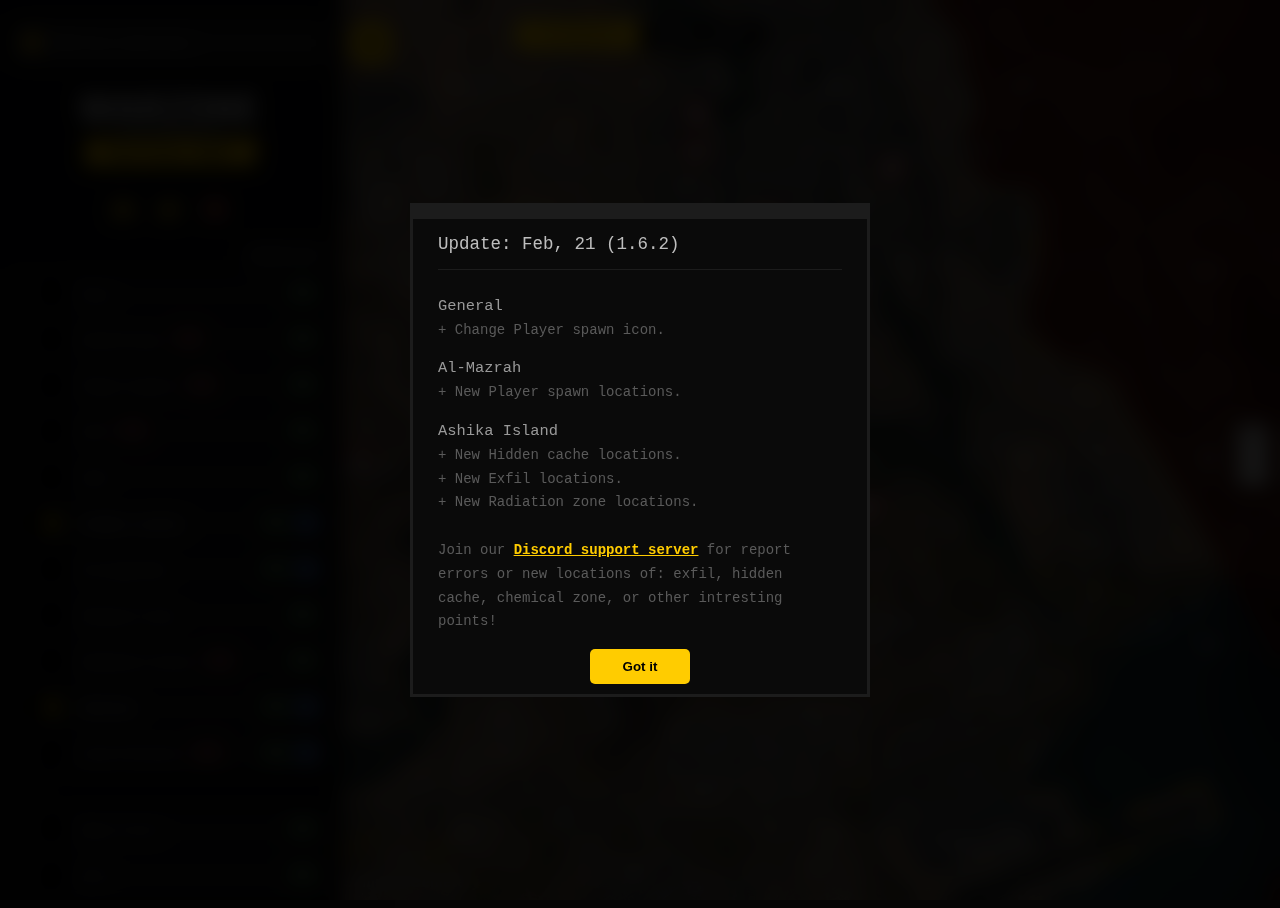
==== warzonetacmap/index.html @ 8f758ce4 "init" ====
<!DOCTYPE html>
<html lang="en">
<head>
    <!-- Google tag (gtag.js) -->
    <script async src="https://www.googletagmanager.com/gtag/js?id=G-JZ1QDYJP7L"></script>
    <script>
    window.dataLayer = window.dataLayer || [];
    function gtag(){dataLayer.push(arguments);}
    gtag('js', new Date());

    gtag('config', 'G-JZ1QDYJP7L');
    </script>
    <meta charset="UTF-8">
    <meta http-equiv="X-UA-Compatible" content="IE=edge">
    <meta name="viewport" content="width=device-width, initial-scale=1.0, maximum-scale=1.0, user-scalable=no">
    <title>Warzone 2.0 and DMZ Interactive Tactical Map</title>

    <meta name="title" content="Warzone 2.0 and DMZ Interactive Tactical Map">
    <meta name="description" content="The big interactive tactical map for Warzone 2.0 and DMZ, where you can find all possible locations for: dmz keys, dead drops, hidden cache, exfil, strongholds, safes, weapon case zones, etc.">
    <meta name="keywords" content="Warzone 2.0, Al Mazrah, DMZ, interactive map, dmz keys, tactical, strongholds, dead drops,hidden cache, exfil, player spawns, radiation zones">
    <meta name="robots" content="index, follow">
    <meta name="author" content="Andrei 'tuesandt' Zhuk" />
    <link rel="canonical" href="https://warzonetacmap.online/">
    <!-- Facebook Meta Tags -->
    <meta property="og:url" content="https://warzonetacmap.online/">
    <meta property="og:title" content="Warzone 2.0 Interactive Map - Warzone and DMZ Tactical map">
    <meta property="og:description" content="The big interactive tactical map for Warzone 2.0 and DMZ, where you can find all possible locations for: dmz keys, dead drops, hidden cache, exfil, strongholds, safes, weapon case zones, etc.">
    <meta property="og:image" content="https://warzonetacmap.online/images/preview.jpg">
    <meta property="og:image:url" content="https://warzonetacmap.online/images/preview.jpg">
    <meta property="og:image:secure_url" content="https://warzonetacmap.online/images/preview.jpg">
    <!-- Twitter Meta Tags -->
    <meta name="twitter:card" content="summary_large_image">
    <meta property="twitter:domain" content="warzonetacmap.online">
    <meta property="twitter:url" content="https://warzonetacmap.online/">
    <meta name="twitter:title" content="Warzone 2.0 and DMZ Interactive Tactical Map">
    <meta name="twitter:description" content="The big interactive tactical map for Warzone 2.0 and DMZ, where you can find all possible locations for: dmz keys, dead drops, hidden cache, exfil, strongholds, safes, weapon case zones, etc.">
    <meta name="twitter:image" content="https://warzonetacmap.online/images/preview.jpg?v=1">

    <!-- Fav icon -->
    <link rel="apple-touch-icon" sizes="180x180" href="images/icon/apple-touch-icon.png">
    <link rel="icon" type="image/png" sizes="32x32" href="images/icon/favicon-32x32.png">
    <link rel="icon" type="image/png" sizes="16x16" href="images/icon/favicon-16x16.png">
    <link rel="manifest" href="images/icon/site.webmanifest">
    <link rel="mask-icon" href="images/icon/safari-pinned-tab.svg" color="#5bbad5">
    <meta name="msapplication-TileColor" content="#da532c">
    <meta name="theme-color" content="#ffcc00">
    <!--
    <link rel="preconnect" href="https://fonts.googleapis.com">
    <link rel="preconnect" href="https://fonts.gstatic.com" crossorigin>
    -->
    <link href="css/css2.css?family=Open+Sans:wght@400;500;600;700;800&display=swap" rel="stylesheet">

    <link rel="stylesheet" href="css/leaflet.min.css">
    <link rel="stylesheet" href="css/autocomplete.min.css"/>
    <link rel="stylesheet" href="css/style.css">

    <script src="js/current-device.min.js"></script>
    <script src="js/leaflet.min.js"></script>
</head>
<body>
    <div class="header">
        <div id="auto-search-wrapper" class="auto-search-wrapper">
            <img loading="lazy" src="images/icons/icon-mark.svg" width="20px" alt="search icon" class="icon-mark">
            <input type="text" id="multi-layer-serch" autocomplete="off" placeholder="DMZ key, dead drop" />
        </div>
        <div class="sidebar-toggle-btn">
            <button id="sidebar-btn"><img loading="lazy" src="images/icons/icon-menu.svg" width="34" height="34" alt="Open and close sidebar"></button>
        </div>
    </div>
    <div id="sidebar" class="sidebar">
        <div class="content">
            <header>
                <h1 class="logo">
                    <a href="index.html" title="Interactive Tactical Map for Warzone 2.0 and DMZ">
                        <img loading="lazy" src="images/warzonetacticalmap-logo-new.png" width="180" height="74" alt="Interactive Tactical Map for Warzone 2.0 and DMZ">
                        <span>Interactive Tactical Map for Warzone 2.0 and DMZ</span>
                    </a>
                </h1>
            </header>
            <div class="sidebar-socials">
                <a target="_blank" href="https://discord.gg/5v8Z4QzCpm" title="Discord">
                    <img loading="lazy" width="20" height="20" src="images/icons/icon-discord.svg" alt="Discord server of Warzone Tactical Map">
                </a>
                <a target="_blank" href="https://twitter.com/warzonetacmap" title="Twitter">
                    <img loading="lazy" width="20" height="20"  src="images/icons/icon-twitter.svg" alt="Twitter of Warzone Tactical Map">
                </a>
                <a class="paypal" target="_blank" href="https://www.paypal.com/donate/?hosted_button_id=9MEW6DPT4DD8U" title="PayPal Donate">
                    <img loading="lazy" width="20" height="20"  src="images/icons/icon-heart.svg" alt="Support Developer">
                </a>
                
            </div>
            <div class="header-section-nav">
                <button id="remove-all-markers" class="">Remove all</button>
                <div id="header-control"></div>
            </div>
            <div class="header-section-nav">
                <div class="title">Items</div>
                <div id="header-control-items"></div>
            </div>
            <div class="header-section-nav">
                <div class="title">Map view config</div>
                <div id="header-control-map"></div>
            </div>
            <div class="map-settings-block">
                <div class="header-section-nav">
                    <div class="title">Opacity of map icons</div>
                    <div class="change-icons-opacity-box change-icons-size-box">
                        <label for="markers-opacity-1">
                            <input id="markers-opacity-1" type="radio" name="markers-opacity[]" value="0.25">
                            <span>25%</span>
                        </label>
                        <label for="markers-opacity-2">
                            <input id="markers-opacity-2" type="radio" name="markers-opacity[]" value="0.50">
                            <span>50%</span>
                        </label>
                        <label for="markers-opacity-3">
                            <input id="markers-opacity-3" type="radio" name="markers-opacity[]" value="0.75">
                            <span>75%</span>
                        </label>
                        <label for="markers-opacity-4">
                            <input id="markers-opacity-4" type="radio" name="markers-opacity[]" value="1">
                            <span>Default</span>
                        </label>
                    </div>
                </div>
                <div class="header-section-nav">
                    <div class="title">Color of map</div>
                    <div class="change-icons-color-box">
                        <label for="markers-color-1">
                            <input id="markers-color-1" type="radio" name="markers-color[]" value="mono">
                            <span>Mono</span>
                        </label>
                        <label for="markers-color-2">
                            <input id="markers-color-2" type="radio" name="markers-color[]" value="color">
                            <span>Color</span>
                        </label>
                    </div>
                </div>
            </div>

            <div class="help-message-box">
                <div class="title">share point</div>
                <div class="content"><div>Hold <code>alt</code> and press <code>left button</code> of mouse at any place to create link for share it with teammates.</div></div>
            </div>
        </div>
    </div>
    <main>
        <div id="map"></div>
    </main>
    <div class="map-switcher">
        <span class="active">Al-Mazrah</span>
        <a href="ashika-island/">Ashika Island</a>
    </div>

    <div data-update-id="1.6.2" class="update-notification">
        <div class="box">
            <div class="title">Update: Feb, 21 (1.6.2)</div>
            <div class="content">
                <!-- <div class="warn-box">
                    Please, do <strong>hard clear cache</strong> in your browser to get pretty view of interface!
                </div> -->

                <div class="block-title">General</div>
                <p> + Change Player spawn icon.</p>

                <div class="block-title">Al-Mazrah</div>
                <p> + New Player spawn locations.</p>

                <div class="block-title">Ashika Island</div>
                <p> + New Hidden cache locations.</p>
                <p> + New Exfil locations.</p>
                <p> + New Radiation zone locations.</p>
                <br>
                <p>Join our <a target="_blank" href="https://discord.gg/5v8Z4QzCpm">Discord support server</a> for report errors or new locations of: exfil, hidden cache, chemical zone, or other intresting points!</p>

            </div>
            <button class="got-it" data-update-id="1.6.2">Got it</button>
        </div>
    </div>
    <div id="notification-message-box"></div>
</body>
    <script src="js/clipboard.min.js"></script>
    <script src="js/autocomplete.min.js"></script>
    <script src="js/prettyControl.js"></script>
    <script src="js/general.js"></script>
    <script src="js/sidebar.js"></script>
    <script>
        function showUpdateMessage(){
            if(document.querySelector('.update-notification') == null) return;
            let currentUpdateVersion = document.querySelector('.update-notification').dataset.updateId;
            let lastStorageUpdateVersion = localStorage.getItem('message-update-version') != null ? localStorage.getItem('message-update-version') : '0';
            if(currentUpdateVersion !== lastStorageUpdateVersion) {
                document.querySelector('.update-notification').classList.add('open');
            }
            document.querySelector('.update-notification .got-it').addEventListener('click', (e) => {
                e.preventDefault();
                let updateId = e.target.dataset.updateId;
                localStorage.setItem('message-update-version', updateId);
                document.querySelector('.update-notification').classList.remove('open');
            })
        }
        showUpdateMessage();
    </script>
    <script>
        // Size of icons
        document.getElementsByClassName('change-icons-size-box')[0].addEventListener('click', (e) => {
            if(event.target.classList.contains('change-size-btn')){
                changeMarkerSize(event.target.dataset.size);
            }
        })

        // Opacity of markers
        document.getElementsByClassName('change-icons-opacity-box')[0].addEventListener('change', (e) => {
            if(event.target.matches("input")){
                changeMarkerOpacity(event.target.value);
            }
        })

        // Color of map
        document.getElementsByClassName('change-icons-color-box')[0].addEventListener('change', (e) => {
            if(event.target.matches("input")){
                // changeMapColor(event.target.dataset.color);
                if(event.target.value == 'mono') {
                    document.getElementById('map').classList.add('map-color-mono');
                } else {
                    document.getElementById('map').classList.remove('map-color-mono');
                }
            }
        })
    </script>
</html>
---- warzonetacmap/css/css2.css ----
/* cyrillic-ext */
@font-face {
  font-family: 'Open Sans';
  font-style: normal;
  font-weight: 400;
  font-stretch: 100%;
  font-display: swap;
  src: url(../fonts/opensans/memvYaGs126MiZpBA-UvWbX2vVnXBbObj2OVTSKmu0SC55K5gw.woff2) format('woff2');
  unicode-range: U+0460-052F, U+1C80-1C88, U+20B4, U+2DE0-2DFF, U+A640-A69F, U+FE2E-FE2F;
}
/* cyrillic */
@font-face {
  font-family: 'Open Sans';
  font-style: normal;
  font-weight: 400;
  font-stretch: 100%;
  font-display: swap;
  src: url(../fonts/opensans/memvYaGs126MiZpBA-UvWbX2vVnXBbObj2OVTSumu0SC55K5gw.woff2) format('woff2');
  unicode-range: U+0301, U+0400-045F, U+0490-0491, U+04B0-04B1, U+2116;
}
/* greek-ext */
@font-face {
  font-family: 'Open Sans';
  font-style: normal;
  font-weight: 400;
  font-stretch: 100%;
  font-display: swap;
  src: url(../fonts/opensans/memvYaGs126MiZpBA-UvWbX2vVnXBbObj2OVTSOmu0SC55K5gw.woff2) format('woff2');
  unicode-range: U+1F00-1FFF;
}
/* greek */
@font-face {
  font-family: 'Open Sans';
  font-style: normal;
  font-weight: 400;
  font-stretch: 100%;
  font-display: swap;
  src: url(../fonts/opensans/memvYaGs126MiZpBA-UvWbX2vVnXBbObj2OVTSymu0SC55K5gw.woff2) format('woff2');
  unicode-range: U+0370-03FF;
}
/* hebrew */
@font-face {
  font-family: 'Open Sans';
  font-style: normal;
  font-weight: 400;
  font-stretch: 100%;
  font-display: swap;
  src: url(../fonts/opensans/memvYaGs126MiZpBA-UvWbX2vVnXBbObj2OVTS2mu0SC55K5gw.woff2) format('woff2');
  unicode-range: U+0590-05FF, U+200C-2010, U+20AA, U+25CC, U+FB1D-FB4F;
}
/* vietnamese */
@font-face {
  font-family: 'Open Sans';
  font-style: normal;
  font-weight: 400;
  font-stretch: 100%;
  font-display: swap;
  src: url(../fonts/opensans/memvYaGs126MiZpBA-UvWbX2vVnXBbObj2OVTSCmu0SC55K5gw.woff2) format('woff2');
  unicode-range: U+0102-0103, U+0110-0111, U+0128-0129, U+0168-0169, U+01A0-01A1, U+01AF-01B0, U+1EA0-1EF9, U+20AB;
}
/* latin-ext */
@font-face {
  font-family: 'Open Sans';
  font-style: normal;
  font-weight: 400;
  font-stretch: 100%;
  font-display: swap;
  src: url(../fonts/opensans/memvYaGs126MiZpBA-UvWbX2vVnXBbObj2OVTSGmu0SC55K5gw.woff2) format('woff2');
  unicode-range: U+0100-024F, U+0259, U+1E00-1EFF, U+2020, U+20A0-20AB, U+20AD-20CF, U+2113, U+2C60-2C7F, U+A720-A7FF;
}
/* latin */
@font-face {
  font-family: 'Open Sans';
  font-style: normal;
  font-weight: 400;
  font-stretch: 100%;
  font-display: swap;
  src: url(../fonts/opensans/memvYaGs126MiZpBA-UvWbX2vVnXBbObj2OVTS-mu0SC55I.woff2) format('woff2');
  unicode-range: U+0000-00FF, U+0131, U+0152-0153, U+02BB-02BC, U+02C6, U+02DA, U+02DC, U+2000-206F, U+2074, U+20AC, U+2122, U+2191, U+2193, U+2212, U+2215, U+FEFF, U+FFFD;
}
/* cyrillic-ext */
@font-face {
  font-family: 'Open Sans';
  font-style: normal;
  font-weight: 500;
  font-stretch: 100%;
  font-display: swap;
  src: url(../fonts/opensans/memvYaGs126MiZpBA-UvWbX2vVnXBbObj2OVTSKmu0SC55K5gw.woff2) format('woff2');
  unicode-range: U+0460-052F, U+1C80-1C88, U+20B4, U+2DE0-2DFF, U+A640-A69F, U+FE2E-FE2F;
}
/* cyrillic */
@font-face {
  font-family: 'Open Sans';
  font-style: normal;
  font-weight: 500;
  font-stretch: 100%;
  font-display: swap;
  src: url(../fonts/opensans/memvYaGs126MiZpBA-UvWbX2vVnXBbObj2OVTSumu0SC55K5gw.woff2) format('woff2');
  unicode-range: U+0301, U+0400-045F, U+0490-0491, U+04B0-04B1, U+2116;
}
/* greek-ext */
@font-face {
  font-family: 'Open Sans';
  font-style: normal;
  font-weight: 500;
  font-stretch: 100%;
  font-display: swap;
  src: url(../fonts/opensans/memvYaGs126MiZpBA-UvWbX2vVnXBbObj2OVTSOmu0SC55K5gw.woff2) format('woff2');
  unicode-range: U+1F00-1FFF;
}
/* greek */
@font-face {
  font-family: 'Open Sans';
  font-style: normal;
  font-weight: 500;
  font-stretch: 100%;
  font-display: swap;
  src: url(../fonts/opensans/memvYaGs126MiZpBA-UvWbX2vVnXBbObj2OVTSymu0SC55K5gw.woff2) format('woff2');
  unicode-range: U+0370-03FF;
}
/* hebrew */
@font-face {
  font-family: 'Open Sans';
  font-style: normal;
  font-weight: 500;
  font-stretch: 100%;
  font-display: swap;
  src: url(../fonts/opensans/memvYaGs126MiZpBA-UvWbX2vVnXBbObj2OVTS2mu0SC55K5gw.woff2) format('woff2');
  unicode-range: U+0590-05FF, U+200C-2010, U+20AA, U+25CC, U+FB1D-FB4F;
}
/* vietnamese */
@font-face {
  font-family: 'Open Sans';
  font-style: normal;
  font-weight: 500;
  font-stretch: 100%;
  font-display: swap;
  src: url(../fonts/opensans/memvYaGs126MiZpBA-UvWbX2vVnXBbObj2OVTSCmu0SC55K5gw.woff2) format('woff2');
  unicode-range: U+0102-0103, U+0110-0111, U+0128-0129, U+0168-0169, U+01A0-01A1, U+01AF-01B0, U+1EA0-1EF9, U+20AB;
}
/* latin-ext */
@font-face {
  font-family: 'Open Sans';
  font-style: normal;
  font-weight: 500;
  font-stretch: 100%;
  font-display: swap;
  src: url(../fonts/opensans/memvYaGs126MiZpBA-UvWbX2vVnXBbObj2OVTSGmu0SC55K5gw.woff2) format('woff2');
  unicode-range: U+0100-024F, U+0259, U+1E00-1EFF, U+2020, U+20A0-20AB, U+20AD-20CF, U+2113, U+2C60-2C7F, U+A720-A7FF;
}
/* latin */
@font-face {
  font-family: 'Open Sans';
  font-style: normal;
  font-weight: 500;
  font-stretch: 100%;
  font-display: swap;
  src: url(../fonts/opensans/memvYaGs126MiZpBA-UvWbX2vVnXBbObj2OVTS-mu0SC55I.woff2) format('woff2');
  unicode-range: U+0000-00FF, U+0131, U+0152-0153, U+02BB-02BC, U+02C6, U+02DA, U+02DC, U+2000-206F, U+2074, U+20AC, U+2122, U+2191, U+2193, U+2212, U+2215, U+FEFF, U+FFFD;
}
/* cyrillic-ext */
@font-face {
  font-family: 'Open Sans';
  font-style: normal;
  font-weight: 600;
  font-stretch: 100%;
  font-display: swap;
  src: url(../fonts/opensans/memvYaGs126MiZpBA-UvWbX2vVnXBbObj2OVTSKmu0SC55K5gw.woff2) format('woff2');
  unicode-range: U+0460-052F, U+1C80-1C88, U+20B4, U+2DE0-2DFF, U+A640-A69F, U+FE2E-FE2F;
}
/* cyrillic */
@font-face {
  font-family: 'Open Sans';
  font-style: normal;
  font-weight: 600;
  font-stretch: 100%;
  font-display: swap;
  src: url(../fonts/opensans/memvYaGs126MiZpBA-UvWbX2vVnXBbObj2OVTSumu0SC55K5gw.woff2) format('woff2');
  unicode-range: U+0301, U+0400-045F, U+0490-0491, U+04B0-04B1, U+2116;
}
/* greek-ext */
@font-face {
  font-family: 'Open Sans';
  font-style: normal;
  font-weight: 600;
  font-stretch: 100%;
  font-display: swap;
  src: url(../fonts/opensans/memvYaGs126MiZpBA-UvWbX2vVnXBbObj2OVTSOmu0SC55K5gw.woff2) format('woff2');
  unicode-range: U+1F00-1FFF;
}
/* greek */
@font-face {
  font-family: 'Open Sans';
  font-style: normal;
  font-weight: 600;
  font-stretch: 100%;
  font-display: swap;
  src: url(../fonts/opensans/memvYaGs126MiZpBA-UvWbX2vVnXBbObj2OVTSymu0SC55K5gw.woff2) format('woff2');
  unicode-range: U+0370-03FF;
}
/* hebrew */
@font-face {
  font-family: 'Open Sans';
  font-style: normal;
  font-weight: 600;
  font-stretch: 100%;
  font-display: swap;
  src: url(../fonts/opensans/memvYaGs126MiZpBA-UvWbX2vVnXBbObj2OVTS2mu0SC55K5gw.woff2) format('woff2');
  unicode-range: U+0590-05FF, U+200C-2010, U+20AA, U+25CC, U+FB1D-FB4F;
}
/* vietnamese */
@font-face {
  font-family: 'Open Sans';
  font-style: normal;
  font-weight: 600;
  font-stretch: 100%;
  font-display: swap;
  src: url(../fonts/opensans/memvYaGs126MiZpBA-UvWbX2vVnXBbObj2OVTSCmu0SC55K5gw.woff2) format('woff2');
  unicode-range: U+0102-0103, U+0110-0111, U+0128-0129, U+0168-0169, U+01A0-01A1, U+01AF-01B0, U+1EA0-1EF9, U+20AB;
}
/* latin-ext */
@font-face {
  font-family: 'Open Sans';
  font-style: normal;
  font-weight: 600;
  font-stretch: 100%;
  font-display: swap;
  src: url(../fonts/opensans/memvYaGs126MiZpBA-UvWbX2vVnXBbObj2OVTSGmu0SC55K5gw.woff2) format('woff2');
  unicode-range: U+0100-024F, U+0259, U+1E00-1EFF, U+2020, U+20A0-20AB, U+20AD-20CF, U+2113, U+2C60-2C7F, U+A720-A7FF;
}
/* latin */
@font-face {
  font-family: 'Open Sans';
  font-style: normal;
  font-weight: 600;
  font-stretch: 100%;
  font-display: swap;
  src: url(../fonts/opensans/memvYaGs126MiZpBA-UvWbX2vVnXBbObj2OVTS-mu0SC55I.woff2) format('woff2');
  unicode-range: U+0000-00FF, U+0131, U+0152-0153, U+02BB-02BC, U+02C6, U+02DA, U+02DC, U+2000-206F, U+2074, U+20AC, U+2122, U+2191, U+2193, U+2212, U+2215, U+FEFF, U+FFFD;
}
/* cyrillic-ext */
@font-face {
  font-family: 'Open Sans';
  font-style: normal;
  font-weight: 700;
  font-stretch: 100%;
  font-display: swap;
  src: url(../fonts/opensans/memvYaGs126MiZpBA-UvWbX2vVnXBbObj2OVTSKmu0SC55K5gw.woff2) format('woff2');
  unicode-range: U+0460-052F, U+1C80-1C88, U+20B4, U+2DE0-2DFF, U+A640-A69F, U+FE2E-FE2F;
}
/* cyrillic */
@font-face {
  font-family: 'Open Sans';
  font-style: normal;
  font-weight: 700;
  font-stretch: 100%;
  font-display: swap;
  src: url(../fonts/opensans/memvYaGs126MiZpBA-UvWbX2vVnXBbObj2OVTSumu0SC55K5gw.woff2) format('woff2');
  unicode-range: U+0301, U+0400-045F, U+0490-0491, U+04B0-04B1, U+2116;
}
/* greek-ext */
@font-face {
  font-family: 'Open Sans';
  font-style: normal;
  font-weight: 700;
  font-stretch: 100%;
  font-display: swap;
  src: url(../fonts/opensans/memvYaGs126MiZpBA-UvWbX2vVnXBbObj2OVTSOmu0SC55K5gw.woff2) format('woff2');
  unicode-range: U+1F00-1FFF;
}
/* greek */
@font-face {
  font-family: 'Open Sans';
  font-style: normal;
  font-weight: 700;
  font-stretch: 100%;
  font-display: swap;
  src: url(../fonts/opensans/memvYaGs126MiZpBA-UvWbX2vVnXBbObj2OVTSymu0SC55K5gw.woff2) format('woff2');
  unicode-range: U+0370-03FF;
}
/* hebrew */
@font-face {
  font-family: 'Open Sans';
  font-style: normal;
  font-weight: 700;
  font-stretch: 100%;
  font-display: swap;
  src: url(../fonts/opensans/memvYaGs126MiZpBA-UvWbX2vVnXBbObj2OVTS2mu0SC55K5gw.woff2) format('woff2');
  unicode-range: U+0590-05FF, U+200C-2010, U+20AA, U+25CC, U+FB1D-FB4F;
}
/* vietnamese */
@font-face {
  font-family: 'Open Sans';
  font-style: normal;
  font-weight: 700;
  font-stretch: 100%;
  font-display: swap;
  src: url(../fonts/opensans/memvYaGs126MiZpBA-UvWbX2vVnXBbObj2OVTSCmu0SC55K5gw.woff2) format('woff2');
  unicode-range: U+0102-0103, U+0110-0111, U+0128-0129, U+0168-0169, U+01A0-01A1, U+01AF-01B0, U+1EA0-1EF9, U+20AB;
}
/* latin-ext */
@font-face {
  font-family: 'Open Sans';
  font-style: normal;
  font-weight: 700;
  font-stretch: 100%;
  font-display: swap;
  src: url(../fonts/opensans/memvYaGs126MiZpBA-UvWbX2vVnXBbObj2OVTSGmu0SC55K5gw.woff2) format('woff2');
  unicode-range: U+0100-024F, U+0259, U+1E00-1EFF, U+2020, U+20A0-20AB, U+20AD-20CF, U+2113, U+2C60-2C7F, U+A720-A7FF;
}
/* latin */
@font-face {
  font-family: 'Open Sans';
  font-style: normal;
  font-weight: 700;
  font-stretch: 100%;
  font-display: swap;
  src: url(../fonts/opensans/memvYaGs126MiZpBA-UvWbX2vVnXBbObj2OVTS-mu0SC55I.woff2) format('woff2');
  unicode-range: U+0000-00FF, U+0131, U+0152-0153, U+02BB-02BC, U+02C6, U+02DA, U+02DC, U+2000-206F, U+2074, U+20AC, U+2122, U+2191, U+2193, U+2212, U+2215, U+FEFF, U+FFFD;
}
/* cyrillic-ext */
@font-face {
  font-family: 'Open Sans';
  font-style: normal;
  font-weight: 800;
  font-stretch: 100%;
  font-display: swap;
  src: url(../fonts/opensans/memvYaGs126MiZpBA-UvWbX2vVnXBbObj2OVTSKmu0SC55K5gw.woff2) format('woff2');
  unicode-range: U+0460-052F, U+1C80-1C88, U+20B4, U+2DE0-2DFF, U+A640-A69F, U+FE2E-FE2F;
}
/* cyrillic */
@font-face {
  font-family: 'Open Sans';
  font-style: normal;
  font-weight: 800;
  font-stretch: 100%;
  font-display: swap;
  src: url(../fonts/opensans/memvYaGs126MiZpBA-UvWbX2vVnXBbObj2OVTSumu0SC55K5gw.woff2) format('woff2');
  unicode-range: U+0301, U+0400-045F, U+0490-0491, U+04B0-04B1, U+2116;
}
/* greek-ext */
@font-face {
  font-family: 'Open Sans';
  font-style: normal;
  font-weight: 800;
  font-stretch: 100%;
  font-display: swap;
  src: url(../fonts/opensans/memvYaGs126MiZpBA-UvWbX2vVnXBbObj2OVTSOmu0SC55K5gw.woff2) format('woff2');
  unicode-range: U+1F00-1FFF;
}
/* greek */
@font-face {
  font-family: 'Open Sans';
  font-style: normal;
  font-weight: 800;
  font-stretch: 100%;
  font-display: swap;
  src: url(../fonts/opensans/memvYaGs126MiZpBA-UvWbX2vVnXBbObj2OVTSymu0SC55K5gw.woff2) format('woff2');
  unicode-range: U+0370-03FF;
}
/* hebrew */
@font-face {
  font-family: 'Open Sans';
  font-style: normal;
  font-weight: 800;
  font-stretch: 100%;
  font-display: swap;
  src: url(../fonts/opensans/memvYaGs126MiZpBA-UvWbX2vVnXBbObj2OVTS2mu0SC55K5gw.woff2) format('woff2');
  unicode-range: U+0590-05FF, U+200C-2010, U+20AA, U+25CC, U+FB1D-FB4F;
}
/* vietnamese */
@font-face {
  font-family: 'Open Sans';
  font-style: normal;
  font-weight: 800;
  font-stretch: 100%;
  font-display: swap;
  src: url(../fonts/opensans/memvYaGs126MiZpBA-UvWbX2vVnXBbObj2OVTSCmu0SC55K5gw.woff2) format('woff2');
  unicode-range: U+0102-0103, U+0110-0111, U+0128-0129, U+0168-0169, U+01A0-01A1, U+01AF-01B0, U+1EA0-1EF9, U+20AB;
}
/* latin-ext */
@font-face {
  font-family: 'Open Sans';
  font-style: normal;
  font-weight: 800;
  font-stretch: 100%;
  font-display: swap;
  src: url(../fonts/opensans/memvYaGs126MiZpBA-UvWbX2vVnXBbObj2OVTSGmu0SC55K5gw.woff2) format('woff2');
  unicode-range: U+0100-024F, U+0259, U+1E00-1EFF, U+2020, U+20A0-20AB, U+20AD-20CF, U+2113, U+2C60-2C7F, U+A720-A7FF;
}
/* latin */
@font-face {
  font-family: 'Open Sans';
  font-style: normal;
  font-weight: 800;
  font-stretch: 100%;
  font-display: swap;
  src: url(../fonts/opensans/memvYaGs126MiZpBA-UvWbX2vVnXBbObj2OVTS-mu0SC55I.woff2) format('woff2');
  unicode-range: U+0000-00FF, U+0131, U+0152-0153, U+02BB-02BC, U+02C6, U+02DA, U+02DC, U+2000-206F, U+2074, U+20AC, U+2122, U+2191, U+2193, U+2212, U+2215, U+FEFF, U+FFFD;
}
---- warzonetacmap/css/autocomplete.min.css ----
:root{--close-button:url("data:image/svg+xml;charset=utf-8,%3Csvg xmlns='http://www.w3.org/2000/svg' viewBox='0 0 24 24'%3E%3Cpath d='M18.984 6.422 13.406 12l5.578 5.578-1.406 1.406L12 13.406l-5.578 5.578-1.406-1.406L10.594 12 5.016 6.422l1.406-1.406L12 10.594l5.578-5.578z'/%3E%3C/svg%3E");--loupe-icon:url("data:image/svg+xml;charset=utf-8,%3Csvg xmlns='http://www.w3.org/2000/svg' viewBox='0 0 24 24'%3E%3Cpath fill='%23929292' d='M16.041 15.856a.995.995 0 0 0-.186.186A6.97 6.97 0 0 1 11 18c-1.933 0-3.682-.782-4.95-2.05S4 12.933 4 11s.782-3.682 2.05-4.95S9.067 4 11 4s3.682.782 4.95 2.05S18 9.067 18 11a6.971 6.971 0 0 1-1.959 4.856zm5.666 4.437-3.675-3.675A8.967 8.967 0 0 0 20 11c0-2.485-1.008-4.736-2.636-6.364S13.485 2 11 2 6.264 3.008 4.636 4.636 2 8.515 2 11s1.008 4.736 2.636 6.364S8.515 20 11 20a8.967 8.967 0 0 0 5.618-1.968l3.675 3.675a.999.999 0 1 0 1.414-1.414z'/%3E%3C/svg%3E")}.auto-search-wrapper{display:block;position:relative;width:100%}.auto-search-wrapper input{border:1px solid #d7d7d7;box-shadow:none;box-sizing:border-box;font-size:16px;padding:12px 45px 12px 10px;width:100%}.auto-search-wrapper input:focus{border:1px solid #858585;outline:none}.auto-search-wrapper input::-ms-clear{display:none}.auto-search-wrapper ul{list-style:none;margin:0;overflow:auto;padding:0}.auto-search-wrapper ul li{cursor:pointer;margin:0;overflow:hidden;padding:10px;position:relative}.auto-search-wrapper ul li:not(:last-child){border-top:none}.auto-search-wrapper ul li[disabled]{background:#ececec;opacity:.5;pointer-events:none}.auto-search-wrapper .auto-expanded{border:1px solid #858585;outline:none}.auto-search-wrapper.loupe:before{filter:invert(60%)}.auto-is-loading:after{animation:auto-spinner .6s linear infinite;border-color:#d9d9d9 grey grey #d9d9d9;border-radius:50%;border-style:solid;border-width:2px;bottom:0;box-sizing:border-box;content:"";height:20px;margin:auto;position:absolute;right:10px;top:0;width:20px}.auto-is-loading .auto-clear{display:none}@keyframes auto-spinner{to{transform:rotate(1turn)}}li.loupe:before{bottom:auto;top:15px}.loupe input{padding:12px 45px 12px 35px}.loupe:before{background-image:var(--loupe-icon);bottom:0;content:"";height:17px;left:10px;margin:auto;position:absolute;top:0;width:17px}.auto-selected:before{opacity:1}.auto-clear{align-items:center;background-color:transparent;border:none;bottom:0;cursor:pointer;display:flex;height:auto;justify-content:center;margin:auto;position:absolute;right:0;top:0;width:40px}.auto-clear:before{content:var(--close-button);height:24px;line-height:100%;width:24px}.auto-clear span{display:none}.auto-results-wrapper{background-color:#fff;border:1px solid #858585;border-top:none;box-sizing:border-box;display:none;overflow:hidden}.auto-results-wrapper ul>.loupe{padding-left:40px}.auto-results-wrapper.auto-is-active{display:block;margin-top:-1px;position:absolute;width:100%;z-index:99999}.auto-selected{background-color:#e6e6e6}.auto-selected+li:before{border-top:none}.auto-error{border:1px solid #ff3838}.auto-error::placeholder{color:#f66;opacity:1}.hidden{display:none}
---- warzonetacmap/css/style.css ----
html{--brand-color:#ffcc00;--current-color-light:#eee;--current-color-dark:#191a23;--bg-color:#050505;--sidebar-width:340px;--sidebar-bg:#08080a;--sidebar-slider-box-bg:rgba(255,255,255,0.05);--search-bg-color:#050505}body{margin:0;padding:0;font-family:"Open Sans",Arial,Helvetica,sans-serif;overflow:hidden;font-size:14px;background-color:var(--bg-color);height:100vh;width:100vw}body::after{content:"";display:block;width:100%;height:100%;opacity:.17;background-image:url(../images/noise.gif);overflow:hidden;position:fixed;top:0;left:0;pointer-events:none;z-index:5}.sidebar{width:var(--sidebar-width);position:fixed;top:0;left:0;height:100vh;background-color:var(--sidebar-bg);z-index:10;transform:translate(-100%, 0);-webkit-transition:all .2s ease;transition:all .2s ease;box-sizing:border-box;padding:68px 0 0;box-shadow:12px 0 40px 0 rgba(0,0,0,0.4)}.sidebar>.content{overflow:auto;padding:0 12px 30px 10px;height:calc(100vh - 68px);box-sizing:border-box;display:flex;flex-direction:column}.sidebar>.content::-webkit-scrollbar-track{-webkit-box-shadow:none;background-color:#08080a}.sidebar>.content::-webkit-scrollbar{width:6px;background-color:#08080a}.sidebar>.content::-webkit-scrollbar-thumb{background-color:#1f1f26}.sidebar>.content .header-section-nav{text-align:right}.sidebar>.content .header-section-nav .title{font-family:monospace;font-weight:bold;margin:15px 0 5px;color:#f0f0f0 !important;opacity:.3;font-size:11px;text-align:left}.sidebar>.content .header-section-nav+.header-map-nav{margin-top:10px}.sidebar>.content #remove-all-markers{background-color:rgba(255,255,255,0.1);color:#8a8a8a;border:none;padding:6px 10px;margin-left:auto;margin-bottom:4px;font-size:11px;cursor:pointer;border-radius:2px;font-family:monospace}.sidebar.sidebar-open{transform:translate(0, 0)}.sidebar .header-title{font-weight:bold;margin:15px 0 5px;color:#f0f0f0;opacity:.3;font-size:11px;font-family:monospace}.sidebar .change-icons-size-box,.sidebar .change-icons-opacity-box,.sidebar .change-icons-color-box{display:flex;justify-content:space-between;flex-wrap:nowrap;margin:5px 0;border:2px solid rgba(255,255,255,0.05);border-radius:10px;font-family:monospace}.sidebar .change-icons-size-box label,.sidebar .change-icons-opacity-box label,.sidebar .change-icons-color-box label{width:100%}.sidebar .change-icons-size-box input[type="radio"],.sidebar .change-icons-opacity-box input[type="radio"],.sidebar .change-icons-color-box input[type="radio"]{display:none}.sidebar .change-icons-size-box input[type="radio"]:checked+span,.sidebar .change-icons-opacity-box input[type="radio"]:checked+span,.sidebar .change-icons-color-box input[type="radio"]:checked+span{background-color:var(--brand-color);color:#222}.sidebar .change-icons-size-box span,.sidebar .change-icons-opacity-box span,.sidebar .change-icons-color-box span{background-color:rgba(255,255,255,0.05);color:#8a8a8a;padding:10px;border-radius:5px;font-weight:700;font-size:12px;box-sizing:border-box;cursor:pointer;text-align:center;user-select:none;margin:5px;display:block}.sidebar .change-icons-size-box span:hover,.sidebar .change-icons-opacity-box span:hover,.sidebar .change-icons-color-box span:hover{background-color:rgba(255,255,255,0.1)}.sidebar #header-control-items .leaflet-control-layers,.sidebar #header-control .leaflet-control-layers,.sidebar #header-control-map .leaflet-control-layers{float:none;background-color:transparent;box-shadow:none;padding:0}.sidebar #header-control-items .leaflet-control-layers-overlays label,.sidebar #header-control .leaflet-control-layers-overlays label,.sidebar #header-control-map .leaflet-control-layers-overlays label{background-color:rgba(255,255,255,0.05);color:#8a8a8a;padding:12px 10px;vertical-align:middle;border-radius:3px;cursor:pointer;transition:background .2s ease}.sidebar #header-control-items .leaflet-control-layers-overlays label:hover,.sidebar #header-control .leaflet-control-layers-overlays label:hover,.sidebar #header-control-map .leaflet-control-layers-overlays label:hover{background-color:rgba(255,255,255,0.1)}.sidebar #header-control-items .leaflet-control-layers-overlays label input[type="checkbox"],.sidebar #header-control .leaflet-control-layers-overlays label input[type="checkbox"],.sidebar #header-control-map .leaflet-control-layers-overlays label input[type="checkbox"]{display:none}.sidebar #header-control-items .leaflet-control-layers-overlays label input[type="checkbox"]+span,.sidebar #header-control .leaflet-control-layers-overlays label input[type="checkbox"]+span,.sidebar #header-control-map .leaflet-control-layers-overlays label input[type="checkbox"]+span{padding-left:58px;position:relative;display:flex;align-items:center}.sidebar #header-control-items .leaflet-control-layers-overlays label input[type="checkbox"]+span i,.sidebar #header-control .leaflet-control-layers-overlays label input[type="checkbox"]+span i,.sidebar #header-control-map .leaflet-control-layers-overlays label input[type="checkbox"]+span i{font-size:12px;font-style:normal;border-radius:3px;font-family:monospace;padding:1px 3px;margin-left:auto;color:#E0E0E0}.sidebar #header-control-items .leaflet-control-layers-overlays label input[type="checkbox"]+span i+i,.sidebar #header-control .leaflet-control-layers-overlays label input[type="checkbox"]+span i+i,.sidebar #header-control-map .leaflet-control-layers-overlays label input[type="checkbox"]+span i+i{margin-left:5px}.sidebar #header-control-items .leaflet-control-layers-overlays label input[type="checkbox"]+span i.season,.sidebar #header-control .leaflet-control-layers-overlays label input[type="checkbox"]+span i.season,.sidebar #header-control-map .leaflet-control-layers-overlays label input[type="checkbox"]+span i.season{margin-left:10px;background-color:rgba(126,25,25,0.5);border:1px solid #7e1919;margin-right:auto}.sidebar #header-control-items .leaflet-control-layers-overlays label input[type="checkbox"]+span i.br,.sidebar #header-control .leaflet-control-layers-overlays label input[type="checkbox"]+span i.br,.sidebar #header-control-map .leaflet-control-layers-overlays label input[type="checkbox"]+span i.br{background-color:#17499d;border:1px solid #1e5ec9}.sidebar #header-control-items .leaflet-control-layers-overlays label input[type="checkbox"]+span i.dmz,.sidebar #header-control .leaflet-control-layers-overlays label input[type="checkbox"]+span i.dmz,.sidebar #header-control-map .leaflet-control-layers-overlays label input[type="checkbox"]+span i.dmz{background-color:rgba(24,104,24,0.5);border:1px solid #186818}.sidebar #header-control-items .leaflet-control-layers-overlays label input[type="checkbox"]+span::before,.sidebar #header-control .leaflet-control-layers-overlays label input[type="checkbox"]+span::before,.sidebar #header-control-map .leaflet-control-layers-overlays label input[type="checkbox"]+span::before{content:"";display:inline-block;height:28px;width:46px;border-radius:5px;position:absolute;top:50%;left:0;transform:translate(0, -50%);background-color:#000;vertical-align:inherit}.sidebar #header-control-items .leaflet-control-layers-overlays label input[type="checkbox"]+span::after,.sidebar #header-control .leaflet-control-layers-overlays label input[type="checkbox"]+span::after,.sidebar #header-control-map .leaflet-control-layers-overlays label input[type="checkbox"]+span::after{content:"";display:inline-block;height:12px;width:12px;border-radius:50%;background-color:#353535;position:absolute;top:50%;transform:translate(0, -50%);left:7px;vertical-align:inherit;transition:all .3s ease}.sidebar #header-control-items .leaflet-control-layers-overlays label input[type="checkbox"]:checked+span,.sidebar #header-control .leaflet-control-layers-overlays label input[type="checkbox"]:checked+span,.sidebar #header-control-map .leaflet-control-layers-overlays label input[type="checkbox"]:checked+span{color:#E0E0E0}.sidebar #header-control-items .leaflet-control-layers-overlays label input[type="checkbox"]:checked+span::after,.sidebar #header-control .leaflet-control-layers-overlays label input[type="checkbox"]:checked+span::after,.sidebar #header-control-map .leaflet-control-layers-overlays label input[type="checkbox"]:checked+span::after{content:"";background-color:#ffcc00;box-shadow:0 0 12px #ffcc00fa;left:26px}.sidebar #header-control-items .leaflet-control-layers-overlays label+label,.sidebar #header-control .leaflet-control-layers-overlays label+label,.sidebar #header-control-map .leaflet-control-layers-overlays label+label{margin-top:2px}.sidebar .help-message-box{font-size:12px;background-color:rgba(255,255,255,0.05);border-radius:3px;margin:15px 0;color:#999;font-family:monospace}.sidebar .help-message-box .title{background-color:rgba(255,255,255,0.05);text-align:center;padding:5px 0;text-transform:uppercase}.sidebar .help-message-box .content{padding:12px}.sidebar .help-message-box code{background-color:#000;padding:2px 4px;border-radius:3px;white-space:nowrap;color:#ddd}.sidebar .sidebar-socials{display:flex;justify-content:center;margin-bottom:15px}.sidebar .sidebar-socials a{border-radius:4px;display:block;width:36px;height:36px;text-align:center;background-color:rgba(255,255,255,0.05);display:flex;justify-content:center;align-items:center}.sidebar .sidebar-socials a:hover{background-color:rgba(255,255,255,0.1)}.sidebar .sidebar-socials a+a{margin-left:10px}.sidebar .sidebar-socials a img{max-width:50%}#overlay-places{position:absolute;left:350px;top:100px}#overlay-places .leaflet-control{background-color:transparent;box-shadow:none;padding:0}#overlay-places .leaflet-control-layers-overlays label+label{margin-top:5px}#overlay-places .leaflet-control-layers-selector{display:none}#overlay-places .leaflet-control-layers-selector+span{background-color:#08080a;color:#8a8a8a;border-radius:4px;padding:6px 12px;display:inline-block;cursor:pointer;font-size:14px;display:inline-flex;align-items:center;flex-wrap:nowrap;font-family:monospace;box-shadow:0 0 15px #111}#overlay-places .leaflet-control-layers-selector+span::after{content:"";background-image:url(../images/icons/icon-eye.svg);width:16px;height:16px;display:block;margin-left:10px;opacity:.2}#overlay-places .leaflet-control-layers-selector+span img{margin-right:5px;width:20px}#overlay-places .leaflet-control-layers-selector:checked+span{color:#ddd}#overlay-places .leaflet-control-layers-selector:checked+span::after{opacity:.7}.header{position:fixed;z-index:11;top:20px;left:0;display:flex;align-items:center}header{margin-top:25px;margin-bottom:25px;text-align:center}header h1{margin:0}header h1 a{display:block;width:180px;margin:auto}header h1 span{display:none}header h1 img{width:100%;display:block}.sidebar-toggle-btn{margin-left:10px}.sidebar-toggle-btn button{width:42px;height:42px;border-radius:12px;background-color:var(--brand-color);border:none;display:flex;align-items:center;justify-content:center;box-shadow:0 0 12px rgba(0,0,0,0.33);cursor:pointer;transition:all .2s ease;padding:0}.sidebar-toggle-btn button:focus{outline:none;border:none}.sidebar-toggle-btn button:hover{background-color:#b38f00}.sidebar-toggle-btn button img{width:50%;height:auto}.auto-search-wrapper{width:320px;margin-right:10px;margin-left:10px}.auto-search-wrapper .icon-mark{position:absolute;top:50%;left:12px;transform:translate(0, -50%)}.auto-search-wrapper input{background-color:#1f1f1f;border:none !important;color:var(--current-color-light);border-radius:10px;transition:all .2s linear;padding:14px 38px}.auto-search-wrapper input.auto-expanded{border-radius:10px 10px 0 0}.auto-search-wrapper .auto-clear{transition:all .2s ease}.auto-search-wrapper .auto-clear::before{filter:invert(1)}.auto-search-wrapper mark{background-color:#ffcc00}.auto-search-wrapper .auto-results-wrapper{background-color:#1f1f1f;border:none;border-radius:0 0 10px 10px;overflow:hidden}.auto-search-wrapper .auto-expanded{border:none}.auto-search-wrapper ul{font-size:14px;color:#FFF;max-height:450px}.auto-search-wrapper ul::-webkit-scrollbar-track{-webkit-box-shadow:none;background-color:#1f1f1f}.auto-search-wrapper ul::-webkit-scrollbar{width:6px;background-color:#1f1f1f}.auto-search-wrapper ul::-webkit-scrollbar-thumb{background-color:#525252}.auto-search-wrapper ul li{padding:12px}.auto-search-wrapper ul li .type{font-size:11px;font-weight:bold;font-family:monospace}.auto-search-wrapper ul li+li{border-top:1px solid rgba(255,255,255,0.1) !important}.auto-search-wrapper ul li.auto-selected{background-color:rgba(255,255,255,0.1)}main{width:100vw;height:100vh;position:relative;z-index:1}main #map{width:100%;height:100%;overflow:hidden;background-color:#0c0c0c;position:relative}main #map.leaflet-grab{cursor:default}main #map .leaflet-overlay-pane .leaflet-image-layer{filter:contrast(1.1) saturate(1.1)}main #map.map-color-mono .leaflet-overlay-pane .leaflet-image-layer{filter:grayscale(100%) contrast(100%)}main .grid-sector-label{font-family:monospace;letter-spacing:.1em;color:#FFF;opacity:1;text-align:center;line-height:20px;border-radius:3px}.map-switcher{position:fixed;z-index:11;top:20px;z-index:100;left:0;right:0;max-width:250px;margin:auto;border-radius:5px;overflow:hidden;display:flex;flex-wrap:nowrap;font-family:monospace;font-size:12px}.map-switcher span,.map-switcher a{padding:8px 15px;color:#EEE;text-decoration:none;text-align:center;cursor:pointer;width:100%;display:block;background-color:#0f0f0f}.map-switcher span.active,.map-switcher a.active{background-color:var(--brand-color);color:var(--bg-color);cursor:default}.map-switcher span:first,.map-switcher a:first{border-radius:5px 0 0 5px}.map-switcher span:last-child,.map-switcher a:last-child{border-radius:0 5px 5px 0}#zoom-level{background:#111;color:#fff;font-weight:bold;padding:5px 15px;border-radius:3px;position:fixed;bottom:10px;right:10px;z-index:1000;font-size:14px}.poi-label{background:transparent;width:auto !important}.poi-label div{display:block;width:auto !important;white-space:nowrap;transform:translate(-50%, 0);font-weight:bold;color:#fff;font-size:14px;letter-spacing:.05em;text-shadow:0 0 5px #000,0 0 10px #000,0 0 20px #000}.poi-label.second div{font-size:12px;color:#DDD}#debug{width:var(--sidebar-width);position:fixed;top:0;right:0;height:100vh;background-color:var(--sidebar-bg);z-index:10;-webkit-transition:all .2s ease;transition:all .2s ease;box-sizing:border-box;padding:68px 0 0;box-shadow:12px 0 40px 0 rgba(0,0,0,0.4);display:block}#debug .title{font-size:14px;text-transform:uppercase;color:#fff;font-weight:bold;text-align:center;padding:10px;border-bottom:1px solid #272439}#debug select{width:100%;background-color:#272439;border:none;color:#FFF;height:46px;font-family:monospace;cursor:pointer;text-align:center}#debug select option{padding:10px 0}#debug select:focus{outline:none}#debug #debug-list{color:#fff;text-align:center;height:280px;font-size:11px;overflow-y:auto}#debug #debug-list>div{font-family:monospace;padding:10px 0;cursor:pointer}#debug #debug-list>div:hover{background:rgba(255,255,255,0.05)}#debug #debug-list>div+div{border-top:1px solid #272439}.grid-sector-label{font-family:monospace;color:#FFF;opacity:.5;font-weight:bold;line-height:15px;text-align:center}.leaflet-tooltip.grid-section-title{background-color:transparent !important;border:none !important;color:#FFF !important;font-weight:bold}path.leaflet-interactive{cursor:inherit}.follow-mouse{z-index:1001;background-color:var(--current-color);border-radius:3px;color:#FFF;padding:4px 10px;position:absolute;font-family:monospace;font-size:12px}.poi-zone-code div{width:40px !important;height:40px !important;line-height:40px;margin:auto !important;border-radius:50%;background-color:#fff;opacity:.99;text-align:center;font-size:18px;color:#121212;font-weight:bold;display:block}.leaflet-grid-label .gridlabel-vert{margin-left:8px;-webkit-transform:rotate(90deg);transform:rotate(90deg)}.leaflet-grid-label .gridlabel-vert,.leaflet-grid-label .gridlabel-horiz{padding-left:2px;text-shadow:-2px 0 #FFFFFF,0 2px #FFFFFF,2px 0 #FFFFFF,0 -2px #FFFFFF}.selected-point div{width:20px;height:20px;display:block;transform:translate(-50%, -50%);--pwd:var(--wave-diameter, 100px);--pwb:var(--wave-thickness, 3px);--pwt:var(--wave-duration, 2.5s);top:0;left:0;position:relative;display:flex;justify-content:center;align-items:center}.selected-point div::before,.selected-point div::after{content:"";display:block;position:absolute;box-sizing:border-box;animation:var(--pwt) linear infinite progresswave}.selected-point div::after{animation-delay:calc(var(--pwt) / 2)}@keyframes progresswave{from{border:0 #ffcc00 solid;width:0;height:0;border-radius:calc(var(--pwb) * 2)}to{border:12px transparent solid;width:150px;height:150px;border-radius:var(--pwd)}}#notification-message-box{position:fixed;z-index:1001;top:80px;right:0;left:0;display:flex;flex-direction:column;justify-content:center}#notification-message-box .message{border-radius:3px;background-color:rgba(20,20,20,0.7);color:#FFF;padding:10px 20px;font-size:14px;font-family:monospace;white-space:nowrap;margin:auto;animation:3s linear infinite showMessage;margin-bottom:6px}#notification-message-box .message~.message{display:none}@keyframes showMessage{0%{opacity:0;transform:translate(0, 20px)}5%{opacity:1;transform:translate(0, 0)}90%{opacity:1;transform:translate(0, 0)}100%{opacity:0;transform:translate(0, -500px)}}.leaflet-popup .leaflet-popup-content-wrapper,.leaflet-popup .leaflet-popup-tip{background-color:rgba(10,10,10,0.9);backdrop-filter:blur(2px);color:#FFF}.leaflet-popup .leaflet-popup-close-button{display:none}.leaflet-popup .leaflet-popup-content-wrapper{border-radius:0}.leaflet-popup .leaflet-popup-content-wrapper .leaflet-popup-content{font-family:monospace;margin:0}.leaflet-popup .leaflet-popup-content-wrapper .leaflet-popup-content .popup-card{font-size:12px}.leaflet-popup .leaflet-popup-content-wrapper .leaflet-popup-content .popup-card.key-block{width:260px}.leaflet-popup .leaflet-popup-content-wrapper .leaflet-popup-content .popup-card.key-block .key-rate-box{padding:10px 0 0;display:grid;grid-template-columns:50px 1fr}.leaflet-popup .leaflet-popup-content-wrapper .leaflet-popup-content .popup-card.key-block .key-rate-box .number{font-size:3em;color:#aaa;font-family:"Open Sans";font-weight:bold;align-self:center;text-align:center}.leaflet-popup .leaflet-popup-content-wrapper .leaflet-popup-content .popup-card.key-block .key-rate-box .text{color:#FFF;opacity:.3;font-size:.9em;line-height:1.2em;padding:0 0 0 10px;border-left:1px solid #aaa}.leaflet-popup .leaflet-popup-content-wrapper .leaflet-popup-content .popup-card .title{font-size:1.2em;margin:15px 15px 8px;line-height:1}.leaflet-popup .leaflet-popup-content-wrapper .leaflet-popup-content .popup-card .title span.btn-clipboard{margin-right:10px;display:inline-block;line-height:1;cursor:pointer}.leaflet-popup .leaflet-popup-content-wrapper .leaflet-popup-content .popup-card .title span.btn-clipboard img{width:14px;height:14px;display:block;line-height:1}.leaflet-popup .leaflet-popup-content-wrapper .leaflet-popup-content .popup-card .description{margin:8px 15px 10px;padding-top:8px;border-top:1px solid rgba(255,255,255,0.1)}.leaflet-popup .leaflet-popup-content-wrapper .leaflet-popup-content .popup-card .nav{margin:0 15px 10px}.leaflet-popup .leaflet-popup-content-wrapper .leaflet-popup-content .popup-card .nav button{background-color:var(--brand-color);border:none;border-radius:3px;padding:4px 10px;cursor:pointer;font-weight:bold;font-size:14px;font-family:monospace}.leaflet-popup .leaflet-popup-content-wrapper .leaflet-popup-content .message .mission{color:#90EE45}.leaflet-popup .leaflet-popup-content-wrapper .leaflet-popup-content .message .helpful{color:#FB8847}.update-notification{position:fixed;top:0;right:0;bottom:0;left:0;background-color:rgba(0,0,0,0.9);justify-content:center;align-items:center;z-index:1000;display:none;backdrop-filter:blur(10px)}.update-notification.open{display:flex !important}.update-notification .box{width:90vw;max-width:460px;background-color:rgba(10,10,10,0.98);padding:0 25px 10px;color:#5a5a5a;box-sizing:border-box;border:3px solid #1c1c1c;border-top-width:16px;font-family:monospace}.update-notification .box .title{font-size:1.25em;color:#bebebe;padding:15px 0;border-bottom:1px solid #1c1c1c}.update-notification .box .content{line-height:1.7em;max-height:400px;overflow-y:auto;margin-top:10px;padding:0 5px 0 0}.update-notification .box .content::-webkit-scrollbar-track{-webkit-box-shadow:none;background-color:#08080a}.update-notification .box .content::-webkit-scrollbar{width:4px;background-color:#08080a}.update-notification .box .content::-webkit-scrollbar-thumb{background-color:#1f1f26}.update-notification .box .content .block-title{margin-bottom:0;margin-top:15px;display:block;color:#999;font-size:1.1em}.update-notification .box .content p{margin:0}.update-notification .box .content a{color:var(--brand-color);font-weight:bold}.update-notification .box .content .warn-box{border:1px solid #ffd52b57;background:#ebcc3617;padding:12px;color:#ebcc36;font-size:12px;line-height:1.5;margin-bottom:10px}.update-notification .box .got-it{background-color:var(--brand-color);border:none;color:#000;padding:10px 0;text-align:center;display:block;width:100px;margin:auto;cursor:pointer;border-radius:5px;margin-top:15px;font-weight:bold}.leaflet-control-container .leaflet-top.leaflet-left{right:10px;left:initial;top:50%;transform:translate(0, -50%)}html.tablet .sidebar .content{padding-bottom:170px}html.tablet #debug{display:none !important}html.mobile #debug{display:none !important}html.mobile .map-switcher{top:initial;bottom:20px;font-size:10px}html.mobile .header{left:0;right:0;justify-content:space-between;width:100%}html.mobile .sidebar-toggle-btn{margin-right:10px}html.mobile .sidebar{width:calc(100vw - 62px);bottom:0;height:100vh}html.mobile .sidebar .content{padding-bottom:170px}html.mobile .auto-search-wrapper{width:calc(100vw - 62px - 20px)}html.mobile .help-message-box{display:none}.plug-screen{height:100vh;width:100vw;display:flex;align-items:center;justify-content:center}.plug-screen .content{text-align:center}.plug-screen .content img{width:100%;max-width:60vw;max-height:80vh}.plug-screen .content .text{font-size:24px;font-family:monospace;margin-top:60px;color:#ddd;max-width:80vw}.plug-screen .content .text a{color:var(--brand-color);text-decoration:none}
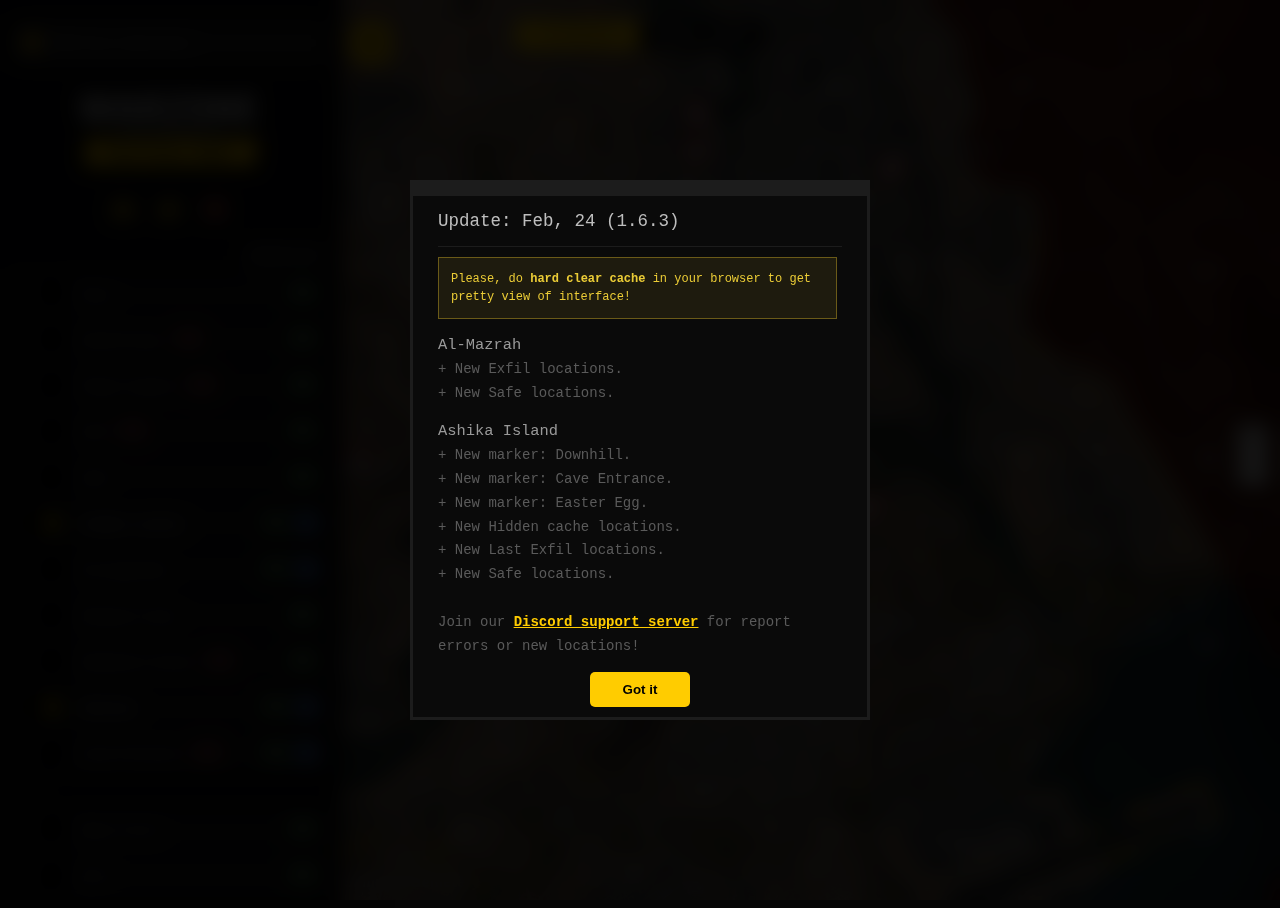
==== commit d1d24e5e: "Add Legend" ====
--- a/warzonetacmap/index.html
+++ b/warzonetacmap/index.html
@@ -53,6 +53,7 @@
     <link rel="stylesheet" href="css/leaflet.min.css">
     <link rel="stylesheet" href="css/autocomplete.min.css"/>
     <link rel="stylesheet" href="css/style.css">
+    <link rel="stylesheet" href="css/legend.css">
 
     <script src="js/current-device.min.js"></script>
     <script src="js/leaflet.min.js"></script>
@@ -152,31 +153,36 @@
         <a href="ashika-island/">Ashika Island</a>
     </div>
 
-    <div data-update-id="1.6.2" class="update-notification">
+    <div data-update-id="1.6.3" class="update-notification">
         <div class="box">
-            <div class="title">Update: Feb, 21 (1.6.2)</div>
+            <div class="title">Update: Feb, 24 (1.6.3)</div>
             <div class="content">
-                <!-- <div class="warn-box">
+                <div class="warn-box">
                     Please, do <strong>hard clear cache</strong> in your browser to get pretty view of interface!
-                </div> -->
-
-                <div class="block-title">General</div>
-                <p> + Change Player spawn icon.</p>
+                </div>
+
+                <!-- <div class="block-title">General</div>
+                <p> + Change Player spawn icon.</p> -->
 
                 <div class="block-title">Al-Mazrah</div>
-                <p> + New Player spawn locations.</p>
+                <p> + New Exfil locations.</p>
+                <p> + New Safe locations.</p>
 
                 <div class="block-title">Ashika Island</div>
+                <p> + New marker: Downhill.</p>
+                <p> + New marker: Cave Entrance.</p>
+                <p> + New marker: Easter Egg.</p>
                 <p> + New Hidden cache locations.</p>
-                <p> + New Exfil locations.</p>
-                <p> + New Radiation zone locations.</p>
+                <p> + New Last Exfil locations.</p>
+                <p> + New Safe locations.</p>
                 <br>
-                <p>Join our <a target="_blank" href="https://discord.gg/5v8Z4QzCpm">Discord support server</a> for report errors or new locations of: exfil, hidden cache, chemical zone, or other intresting points!</p>
-
-            </div>
-            <button class="got-it" data-update-id="1.6.2">Got it</button>
-        </div>
-    </div>
+                <p>Join our <a target="_blank" href="https://discord.gg/5v8Z4QzCpm">Discord support server</a> for report errors or new locations!</p>
+
+            </div>
+            <button class="got-it" data-update-id="1.6.3">Got it</button>
+        </div>
+    </div>
+
     <div id="notification-message-box"></div>
 </body>
     <script src="js/clipboard.min.js"></script>
--- a/warzonetacmap/css/legend.css
+++ b/warzonetacmap/css/legend.css
@@ -0,0 +1,33 @@
+/* Legend */
+.legend {
+  padding: 6px 8px;
+  font: 14px Arial, Helvetica, sans-serif;
+  background: white;
+  background: rgba(31, 31, 31, 0.8);
+  box-shadow: 0 0 15px rgba(0, 0, 0, 0.2);
+  border-radius: 5px;
+  line-height: 24px;
+  color: #FFFFFF;
+}
+.legend h4 {
+  text-align: center;
+  font-size: 16px;
+  margin: 2px 12px 8px;
+  color: #FFCC00;
+}
+
+.legend span {
+  position: relative;
+  bottom: 3px;
+}
+
+.legend i {
+  width: 18px;
+  height: 18px;
+  float: left;
+  margin: 0 8px 0 0;
+}
+
+.legend i.icon {
+  background-size: 18px;
+}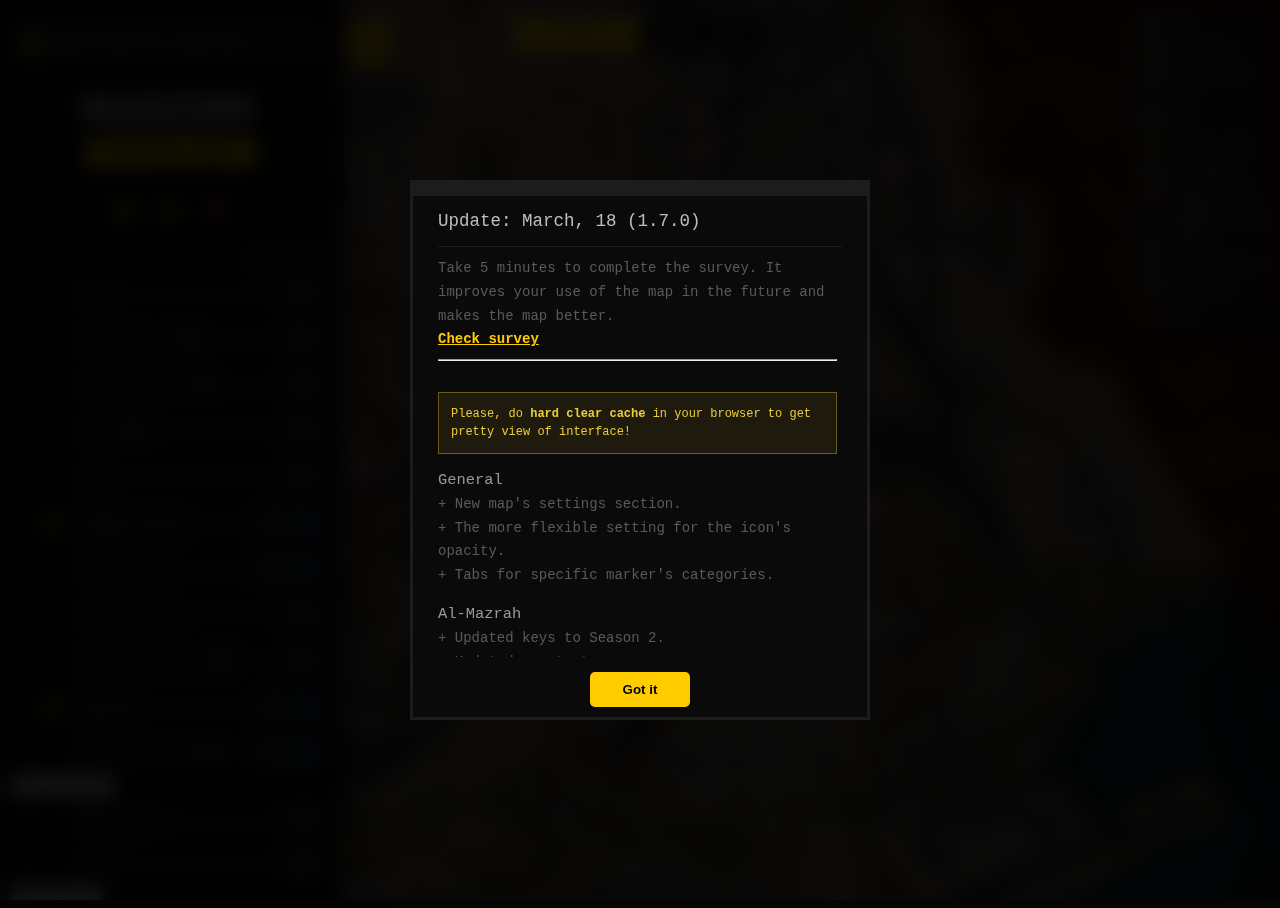
==== commit 13d7d993: "comment <-- un-commented" ====
--- a/warzonetacmap/index.html
+++ b/warzonetacmap/index.html
@@ -1,148 +1,165 @@
 <!DOCTYPE html>
 <html lang="en">
 <head>
-    <!-- Google tag (gtag.js) -->
-    <script async src="https://www.googletagmanager.com/gtag/js?id=G-JZ1QDYJP7L"></script>
-    <script>
-    window.dataLayer = window.dataLayer || [];
-    function gtag(){dataLayer.push(arguments);}
-    gtag('js', new Date());
-
-    gtag('config', 'G-JZ1QDYJP7L');
-    </script>
     <meta charset="UTF-8">
     <meta http-equiv="X-UA-Compatible" content="IE=edge">
     <meta name="viewport" content="width=device-width, initial-scale=1.0, maximum-scale=1.0, user-scalable=no">
-    <title>Warzone 2.0 and DMZ Interactive Tactical Map</title>
-
-    <meta name="title" content="Warzone 2.0 and DMZ Interactive Tactical Map">
-    <meta name="description" content="The big interactive tactical map for Warzone 2.0 and DMZ, where you can find all possible locations for: dmz keys, dead drops, hidden cache, exfil, strongholds, safes, weapon case zones, etc.">
-    <meta name="keywords" content="Warzone 2.0, Al Mazrah, DMZ, interactive map, dmz keys, tactical, strongholds, dead drops,hidden cache, exfil, player spawns, radiation zones">
     <meta name="robots" content="index, follow">
+    <meta name="theme-color" content="#ffcc00">
+    <meta name="msapplication-TileColor" content="#da532c">
     <meta name="author" content="Andrei 'tuesandt' Zhuk" />
-    <link rel="canonical" href="https://warzonetacmap.online/">
+
+    <!-- Basic meta tags -->
+    <title>Warzone 2.0 & DMZ Interactive Tactical Map - All Locations & Keys</title>
+    <meta name="title" content="Warzone 2.0 & DMZ Interactive Tactical Map - All Locations & Keys">
+    <meta name="description" content="Explore the interactive tactical map for Warzone 2.0 and DMZ, featuring all locations: DMZ keys, dead drops, hidden caches, exfil points, strongholds, safes, weapon case zones, and more.">
+    <meta name="keywords" content="Warzone 2.0, Al Mazrah, DMZ, interactive map, DMZ keys, tactical, strongholds, dead drops, hidden cache, exfil, player spawns, radiation zones">
+    <link rel="canonical" href="https://warzonetacmap.online/"/>
+
     <!-- Facebook Meta Tags -->
     <meta property="og:url" content="https://warzonetacmap.online/">
-    <meta property="og:title" content="Warzone 2.0 Interactive Map - Warzone and DMZ Tactical map">
-    <meta property="og:description" content="The big interactive tactical map for Warzone 2.0 and DMZ, where you can find all possible locations for: dmz keys, dead drops, hidden cache, exfil, strongholds, safes, weapon case zones, etc.">
+    <meta property="og:title" content="Warzone 2.0 & DMZ Interactive Tactical Map - All Locations & Keys">
+    <meta property="og:description" content="Discover all locations in Warzone 2.0 and DMZ with the interactive tactical map: DMZ keys, dead drops, hidden caches, exfil points, strongholds, safes, weapon case zones, and more.">
     <meta property="og:image" content="https://warzonetacmap.online/images/preview.jpg">
     <meta property="og:image:url" content="https://warzonetacmap.online/images/preview.jpg">
     <meta property="og:image:secure_url" content="https://warzonetacmap.online/images/preview.jpg">
+
     <!-- Twitter Meta Tags -->
     <meta name="twitter:card" content="summary_large_image">
     <meta property="twitter:domain" content="warzonetacmap.online">
     <meta property="twitter:url" content="https://warzonetacmap.online/">
-    <meta name="twitter:title" content="Warzone 2.0 and DMZ Interactive Tactical Map">
-    <meta name="twitter:description" content="The big interactive tactical map for Warzone 2.0 and DMZ, where you can find all possible locations for: dmz keys, dead drops, hidden cache, exfil, strongholds, safes, weapon case zones, etc.">
-    <meta name="twitter:image" content="https://warzonetacmap.online/images/preview.jpg?v=1">
-
-    <!-- Fav icon -->
-    <link rel="apple-touch-icon" sizes="180x180" href="images/icon/apple-touch-icon.png">
-    <link rel="icon" type="image/png" sizes="32x32" href="images/icon/favicon-32x32.png">
-    <link rel="icon" type="image/png" sizes="16x16" href="images/icon/favicon-16x16.png">
-    <link rel="manifest" href="images/icon/site.webmanifest">
-    <link rel="mask-icon" href="images/icon/safari-pinned-tab.svg" color="#5bbad5">
-    <meta name="msapplication-TileColor" content="#da532c">
-    <meta name="theme-color" content="#ffcc00">
+    <meta name="twitter:title" content="Warzone 2.0 & DMZ Interactive Tactical Map - All Locations & Keys">
+    <meta name="twitter:description" content="Uncover all locations in Warzone 2.0 and DMZ using the interactive tactical map: DMZ keys, dead drops, hidden caches, exfil points, strongholds, safes, weapon case zones, and more.">
+    <meta name="twitter:image" content="https://warzonetacmap.online/images/preview.jpg">
+    
+    <!-- Favicons -->
+    <link rel="apple-touch-icon" sizes="180x180" href="images/icon/apple-touch-icon.png" />
+    <link rel="icon" type="image/png" sizes="32x32" href="images/icon/favicon-32x32.png" />
+    <link rel="icon" type="image/png" sizes="16x16" href="images/icon/favicon-16x16.png" />
+    <link rel="manifest" href="images/icon/site.webmanifest" />
+    <link rel="mask-icon" href="images/icon/safari-pinned-tab.svg" color="#5bbad5" />
+
+    <!-- Google Fonts -->
     <!--
     <link rel="preconnect" href="https://fonts.googleapis.com">
     <link rel="preconnect" href="https://fonts.gstatic.com" crossorigin>
     -->
     <link href="css/css2.css?family=Open+Sans:wght@400;500;600;700;800&display=swap" rel="stylesheet">
 
-    <link rel="stylesheet" href="css/leaflet.min.css">
-    <link rel="stylesheet" href="css/autocomplete.min.css"/>
-    <link rel="stylesheet" href="css/style.css">
+    <!-- Styles -->
+    <link rel="stylesheet" href="css/leaflet.min.css" />
+    <link rel="stylesheet" href="css/autocomplete.min.css" />
+    <link rel="stylesheet" href="css/style.css" />
     <link rel="stylesheet" href="css/legend.css">
-
+    
+    <!-- Google Tag (gtag.js) -->
+    <script async src="https://www.googletagmanager.com/gtag/js?id=G-JZ1QDYJP7L"></script>
+    <script>
+        window.dataLayer = window.dataLayer || [];
+        function gtag() { dataLayer.push(arguments); }
+        gtag('js', new Date());
+        gtag('config', 'G-JZ1QDYJP7L');
+    </script>
+
+    <!-- Scripts -->
     <script src="js/current-device.min.js"></script>
     <script src="js/leaflet.min.js"></script>
 </head>
 <body>
     <div class="header">
         <div id="auto-search-wrapper" class="auto-search-wrapper">
-            <img loading="lazy" src="images/icons/icon-mark.svg" width="20px" alt="search icon" class="icon-mark">
-            <input type="text" id="multi-layer-serch" autocomplete="off" placeholder="DMZ key, dead drop" />
+            <img loading="lazy" src="images/icons/icon-mark.svg" width="20px" alt="Search icon" class="icon-mark">
+            <input type="text" id="multi-layer-serch" autocomplete="off" placeholder="Search DMZ key, dead drop" aria-label="Search for DMZ key, dead drop, and more" />
         </div>
         <div class="sidebar-toggle-btn">
-            <button id="sidebar-btn"><img loading="lazy" src="images/icons/icon-menu.svg" width="34" height="34" alt="Open and close sidebar"></button>
+            <button id="sidebar-btn" aria-label="Toggle sidebar">
+                <img loading="lazy" src="images/icons/icon-menu.svg" width="34" height="34" alt="Toggle sidebar menu icon">
+            </button>
         </div>
     </div>
     <div id="sidebar" class="sidebar">
         <div class="content">
+            <!-- header -->
             <header>
                 <h1 class="logo">
-                    <a href="index.html" title="Interactive Tactical Map for Warzone 2.0 and DMZ">
-                        <img loading="lazy" src="images/warzonetacticalmap-logo-new.png" width="180" height="74" alt="Interactive Tactical Map for Warzone 2.0 and DMZ">
-                        <span>Interactive Tactical Map for Warzone 2.0 and DMZ</span>
+                    <a href="index.html" title="Warzone 2.0 & DMZ Interactive Tactical Map - All Locations & Keys">
+                        <img loading="lazy" src="images/warzonetacticalmap-logo-new.png" width="180" height="74" alt="Warzone 2.0 & DMZ Interactive Tactical Map Logo">
+                        <span>Warzone 2.0 & DMZ Interactive Tactical Map - All Locations & Keys</span>
                     </a>
                 </h1>
             </header>
+
             <div class="sidebar-socials">
-                <a target="_blank" href="https://discord.gg/5v8Z4QzCpm" title="Discord">
-                    <img loading="lazy" width="20" height="20" src="images/icons/icon-discord.svg" alt="Discord server of Warzone Tactical Map">
+                <a target="_blank" rel="noopener noreferrer" href="https://discord.gg/5v8Z4QzCpm" title="Join Warzone Tactical Map Discord">
+                    <img loading="lazy" width="20" height="20" src="images/icons/icon-discord.svg" alt="Warzone Tactical Map Discord Server Icon">
                 </a>
-                <a target="_blank" href="https://twitter.com/warzonetacmap" title="Twitter">
-                    <img loading="lazy" width="20" height="20"  src="images/icons/icon-twitter.svg" alt="Twitter of Warzone Tactical Map">
+                <a target="_blank" rel="noopener noreferrer" href="https://twitter.com/warzonetacmap" title="Follow Warzone Tactical Map on Twitter">
+                    <img loading="lazy" width="20" height="20" src="images/icons/icon-twitter.svg" alt="Warzone Tactical Map Twitter Icon">
                 </a>
-                <a class="paypal" target="_blank" href="https://www.paypal.com/donate/?hosted_button_id=9MEW6DPT4DD8U" title="PayPal Donate">
-                    <img loading="lazy" width="20" height="20"  src="images/icons/icon-heart.svg" alt="Support Developer">
+                <a class="paypal" target="_blank" rel="noopener noreferrer" href="https://www.paypal.com/donate/?hosted_button_id=9MEW6DPT4DD8U" title="Donate to Warzone Tactical Map via PayPal">
+                    <img loading="lazy" width="20" height="20" src="images/icons/icon-heart.svg" alt="Support Warzone Tactical Map Developer Icon">
                 </a>
-                
-            </div>
+            </div>
+
             <div class="header-section-nav">
                 <button id="remove-all-markers" class="">Remove all</button>
                 <div id="header-control"></div>
             </div>
-            <div class="header-section-nav">
-                <div class="title">Items</div>
-                <div id="header-control-items"></div>
-            </div>
-            <div class="header-section-nav">
-                <div class="title">Map view config</div>
-                <div id="header-control-map"></div>
-            </div>
-            <div class="map-settings-block">
-                <div class="header-section-nav">
-                    <div class="title">Opacity of map icons</div>
-                    <div class="change-icons-opacity-box change-icons-size-box">
-                        <label for="markers-opacity-1">
-                            <input id="markers-opacity-1" type="radio" name="markers-opacity[]" value="0.25">
-                            <span>25%</span>
-                        </label>
-                        <label for="markers-opacity-2">
-                            <input id="markers-opacity-2" type="radio" name="markers-opacity[]" value="0.50">
-                            <span>50%</span>
-                        </label>
-                        <label for="markers-opacity-3">
-                            <input id="markers-opacity-3" type="radio" name="markers-opacity[]" value="0.75">
-                            <span>75%</span>
-                        </label>
-                        <label for="markers-opacity-4">
-                            <input id="markers-opacity-4" type="radio" name="markers-opacity[]" value="1">
-                            <span>Default</span>
-                        </label>
+            <!-- sidebar layers wrap -->
+            <div class="sidebar-layers-wrap">
+                <button class="sidebar-layers-wrap-btn">
+                    Items to collect
+                </button>
+                <div class="sidebar-layers-content">
+                    <div id="header-control-items"></div>
+                </div>
+            </div>
+            <!--/ sidebar layers wrap -->
+
+            <div class="sidebar-layers-wrap" id="map-settings-wrap">
+                <button class="sidebar-layers-wrap-btn" id="map-settings-btn">Map settings</button>
+                <div class="sidebar-layers-content">
+                    <div class="header-section-nav">
+                        <div class="title">Map view config</div>
+                        <div id="header-control-map"></div>
                     </div>
-                </div>
-                <div class="header-section-nav">
-                    <div class="title">Color of map</div>
-                    <div class="change-icons-color-box">
-                        <label for="markers-color-1">
-                            <input id="markers-color-1" type="radio" name="markers-color[]" value="mono">
-                            <span>Mono</span>
-                        </label>
-                        <label for="markers-color-2">
-                            <input id="markers-color-2" type="radio" name="markers-color[]" value="color">
-                            <span>Color</span>
-                        </label>
+                    <div class="map-settings-block">
+                        <div class="header-section-nav">
+                            <div class="title">Map's icons opacity</div>
+                            <input class="range-icons-opacity styled-slider slider-progress" type="range" list="icons-opacity" name="icons-opacity" min="20" max="100" step="10" value="100">
+                            <datalist id="icons-opacity">
+                                <option value="20"></option>
+                                <option value="30"></option>
+                                <option value="40"></option>
+                                <option value="50"></option>
+                                <option value="60"></option>
+                                <option value="70"></option>
+                                <option value="80"></option>
+                                <option value="90"></option>
+                                <option value="100"></option>
+                              </datalist>
+                        </div>
+                        <div class="header-section-nav">
+                            <div class="title">Color of map</div>
+                            <div class="change-icons-color-box">
+                                <label for="markers-color-1">
+                                    <input id="markers-color-1" type="radio" name="markers-color[]" value="mono">
+                                    <span>Mono</span>
+                                </label>
+                                <label for="markers-color-2">
+                                    <input id="markers-color-2" type="radio" name="markers-color[]" value="color">
+                                    <span>Color</span>
+                                </label>
+                            </div>
+                        </div>
                     </div>
                 </div>
             </div>
-
-            <div class="help-message-box">
-                <div class="title">share point</div>
-                <div class="content"><div>Hold <code>alt</code> and press <code>left button</code> of mouse at any place to create link for share it with teammates.</div></div>
-            </div>
+                <!-- message box -->
+                <div class="help-message-box">
+                    <div class="title">share point</div>
+                    <div class="content"><div>Hold <code>alt</code> and press <code>left button</code> of mouse at any place to create link for share it with teammates.</div></div>
+                </div>
         </div>
     </div>
     <main>
@@ -153,33 +170,41 @@
         <a href="ashika-island/">Ashika Island</a>
     </div>
 
-    <div data-update-id="1.6.3" class="update-notification">
+    <div data-update-id="1.7.0" class="update-notification">
         <div class="box">
-            <div class="title">Update: Feb, 24 (1.6.3)</div>
+            <div class="title">Update: March, 18 (1.7.0)</div>
             <div class="content">
+                <p>Take 5 minutes to complete the survey. It improves your use of the map in the future and makes the map better.</p>
+                <p><a target="_blank" href="https://forms.gle/yKg2oFHxNJqEvWUY9">Check survey</a></p>
+                <hr/>
+                <br>
                 <div class="warn-box">
                     Please, do <strong>hard clear cache</strong> in your browser to get pretty view of interface!
                 </div>
 
-                <!-- <div class="block-title">General</div>
-                <p> + Change Player spawn icon.</p> -->
+                <div class="block-title">General</div>
+                <p> + New map's settings section.</p>
+                <p> + The more flexible setting for the icon's opacity.</p>
+                <p> + Tabs for specific marker's categories.</p>
 
                 <div class="block-title">Al-Mazrah</div>
-                <p> + New Exfil locations.</p>
-                <p> + New Safe locations.</p>
+                <p> + Updated keys to Season 2.</p>
+                <p> + Updated map texture.</p>
 
                 <div class="block-title">Ashika Island</div>
-                <p> + New marker: Downhill.</p>
-                <p> + New marker: Cave Entrance.</p>
-                <p> + New marker: Easter Egg.</p>
-                <p> + New Hidden cache locations.</p>
-                <p> + New Last Exfil locations.</p>
-                <p> + New Safe locations.</p>
+                <p> + New Marker: keys.</p>
+                <p> + Searchbox update: search by key's name.</p>
+                <p> + New hidden cache locations.</p>
+                <p> + New hidden cache locations.</p>
+                <p> + New Marker: downhills, caves entry.</p>
+                <p> + New Marker: Tonnels.</p>
+                <p> + New Marker: Easter Egg.</p>
+                <p> + New hidden cache locations.</p>
                 <br>
                 <p>Join our <a target="_blank" href="https://discord.gg/5v8Z4QzCpm">Discord support server</a> for report errors or new locations!</p>
 
             </div>
-            <button class="got-it" data-update-id="1.6.3">Got it</button>
+            <button class="got-it" data-update-id="1.7.0">Got it</button>
         </div>
     </div>
 
@@ -188,6 +213,7 @@
     <script src="js/clipboard.min.js"></script>
     <script src="js/autocomplete.min.js"></script>
     <script src="js/prettyControl.js"></script>
+    <script src="js/g.f.js"></script>
     <script src="js/general.js"></script>
     <script src="js/sidebar.js"></script>
     <script>
@@ -209,18 +235,22 @@
     </script>
     <script>
         // Size of icons
-        document.getElementsByClassName('change-icons-size-box')[0].addEventListener('click', (e) => {
-            if(event.target.classList.contains('change-size-btn')){
-                changeMarkerSize(event.target.dataset.size);
-            }
-        })
+        // document.getElementsByClassName('change-icons-size-box')[0].addEventListener('click', (e) => {
+        //     if(event.target.classList.contains('change-size-btn')){
+        //         changeMarkerSize(event.target.dataset.size);
+        //     }
+        // })
 
         // Opacity of markers
-        document.getElementsByClassName('change-icons-opacity-box')[0].addEventListener('change', (e) => {
-            if(event.target.matches("input")){
-                changeMarkerOpacity(event.target.value);
-            }
-        })
+        // document.getElementsByClassName('change-icons-opacity-box')[0].addEventListener('change', (e) => {
+        //     if(event.target.matches("input")){
+        //         changeMarkerOpacity(event.target.value);
+        //     }
+        // })
+
+        document.querySelector('.range-icons-opacity').addEventListener('change', e => {
+            changeMarkerOpacity(+e.target.value * 0.01);
+        });
 
         // Color of map
         document.getElementsByClassName('change-icons-color-box')[0].addEventListener('change', (e) => {
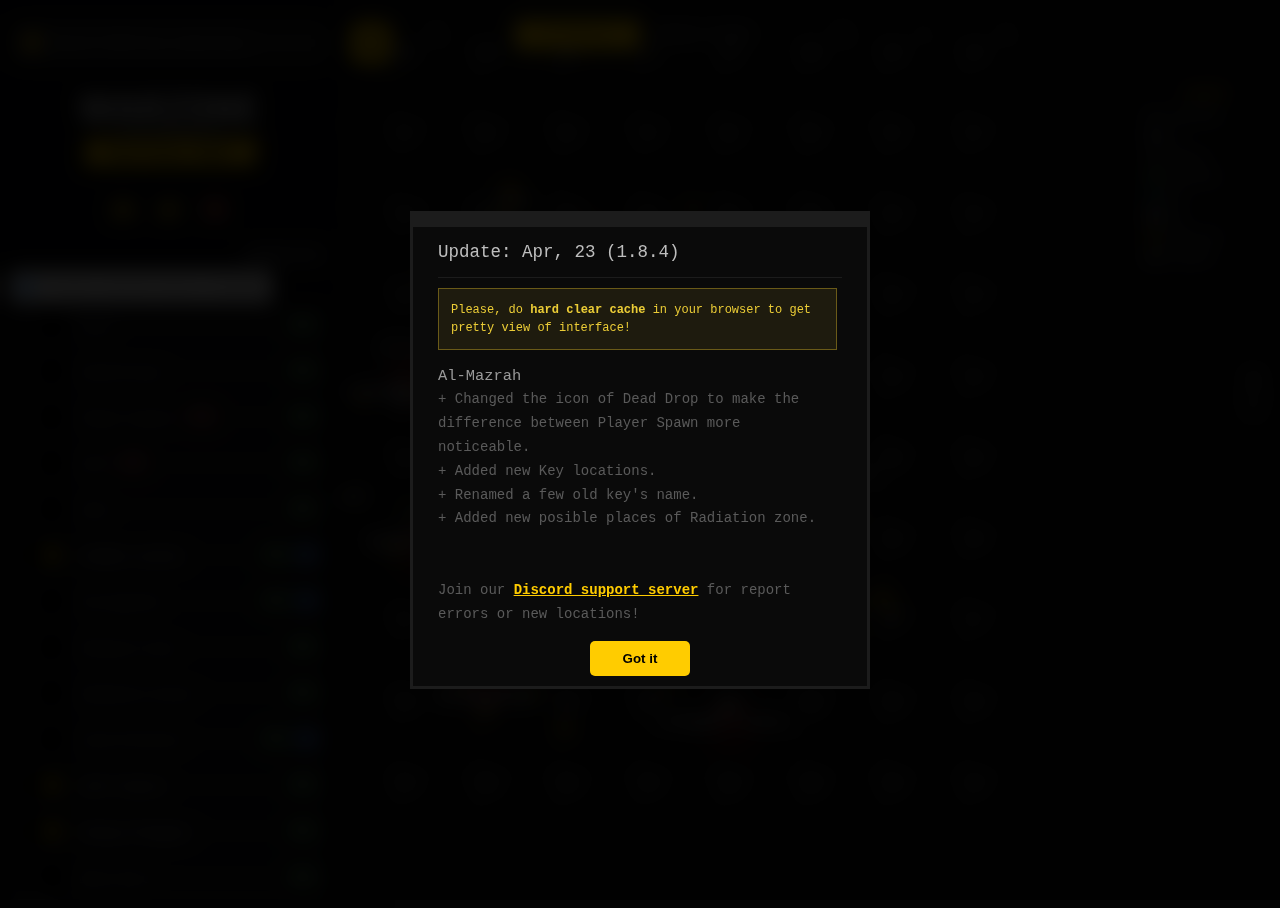
==== commit 8137cc4b: "legend & zoom control tweaks" ====
--- a/warzonetacmap/index.html
+++ b/warzonetacmap/index.html
@@ -36,30 +36,21 @@
     <link rel="apple-touch-icon" sizes="180x180" href="images/icon/apple-touch-icon.png" />
     <link rel="icon" type="image/png" sizes="32x32" href="images/icon/favicon-32x32.png" />
     <link rel="icon" type="image/png" sizes="16x16" href="images/icon/favicon-16x16.png" />
+    <!--
     <link rel="manifest" href="images/icon/site.webmanifest" />
+    -->
+    <!--
     <link rel="mask-icon" href="images/icon/safari-pinned-tab.svg" color="#5bbad5" />
-
-    <!-- Google Fonts -->
-    <!--
-    <link rel="preconnect" href="https://fonts.googleapis.com">
-    <link rel="preconnect" href="https://fonts.gstatic.com" crossorigin>
     -->
-    <link href="css/css2.css?family=Open+Sans:wght@400;500;600;700;800&display=swap" rel="stylesheet">
+
+    <!-- Font -->
+    <link href="css/css2.css?family=Open+Sans:wght@400;500;600;700;800&display=swap" rel="stylesheet" />
 
     <!-- Styles -->
-    <link rel="stylesheet" href="css/leaflet.min.css" />
-    <link rel="stylesheet" href="css/autocomplete.min.css" />
-    <link rel="stylesheet" href="css/style.css" />
+    <link rel="stylesheet" href="css/leaflet.min.css">
+    <link rel="stylesheet" href="css/autocomplete.min.css">
+    <link rel="stylesheet" href="css/style.css">
     <link rel="stylesheet" href="css/legend.css">
-    
-    <!-- Google Tag (gtag.js) -->
-    <script async src="https://www.googletagmanager.com/gtag/js?id=G-JZ1QDYJP7L"></script>
-    <script>
-        window.dataLayer = window.dataLayer || [];
-        function gtag() { dataLayer.push(arguments); }
-        gtag('js', new Date());
-        gtag('config', 'G-JZ1QDYJP7L');
-    </script>
 
     <!-- Scripts -->
     <script src="js/current-device.min.js"></script>
@@ -103,15 +94,29 @@
 
             <div class="header-section-nav">
                 <button id="remove-all-markers" class="">Remove all</button>
+                <div class="sidebar-layers-content" style="margin-bottom: 4px;">
+                    <div id="header-control-events" class="events"></div>
+                </div>
                 <div id="header-control"></div>
             </div>
             <!-- sidebar layers wrap -->
-            <div class="sidebar-layers-wrap">
+            <div class="sidebar-layers-wrap open">
                 <button class="sidebar-layers-wrap-btn">
-                    Items to collect
+                    Items
                 </button>
                 <div class="sidebar-layers-content">
                     <div id="header-control-items"></div>
+                </div>
+            </div>
+            <!--/ sidebar layers wrap -->
+            
+            <!-- sidebar layers wrap -->
+            <div class="sidebar-layers-wrap open">
+                <button class="sidebar-layers-wrap-btn">
+                    Buildings
+                </button>
+                <div class="sidebar-layers-content">
+                    <div id="header-control-buildings"></div>
                 </div>
             </div>
             <!--/ sidebar layers wrap -->
@@ -155,7 +160,7 @@
                     </div>
                 </div>
             </div>
-                <!-- message box -->
+
                 <div class="help-message-box">
                     <div class="title">share point</div>
                     <div class="content"><div>Hold <code>alt</code> and press <code>left button</code> of mouse at any place to create link for share it with teammates.</div></div>
@@ -170,50 +175,53 @@
         <a href="ashika-island/">Ashika Island</a>
     </div>
 
-    <div data-update-id="1.7.0" class="update-notification">
+    <div data-update-id="1.8.4" class="update-notification">
         <div class="box">
-            <div class="title">Update: March, 18 (1.7.0)</div>
+            <div class="title">Update: Apr, 23 (1.8.4)</div>
             <div class="content">
-                <p>Take 5 minutes to complete the survey. It improves your use of the map in the future and makes the map better.</p>
-                <p><a target="_blank" href="https://forms.gle/yKg2oFHxNJqEvWUY9">Check survey</a></p>
-                <hr/>
-                <br>
                 <div class="warn-box">
                     Please, do <strong>hard clear cache</strong> in your browser to get pretty view of interface!
                 </div>
 
-                <div class="block-title">General</div>
+                <!-- <div class="block-title">General</div>
                 <p> + New map's settings section.</p>
                 <p> + The more flexible setting for the icon's opacity.</p>
-                <p> + Tabs for specific marker's categories.</p>
+                <p> + Tabs for specific marker's categories.</p> -->
 
                 <div class="block-title">Al-Mazrah</div>
-                <p> + Updated keys to Season 2.</p>
-                <p> + Updated map texture.</p>
-
-                <div class="block-title">Ashika Island</div>
-                <p> + New Marker: keys.</p>
-                <p> + Searchbox update: search by key's name.</p>
-                <p> + New hidden cache locations.</p>
-                <p> + New hidden cache locations.</p>
-                <p> + New Marker: downhills, caves entry.</p>
-                <p> + New Marker: Tonnels.</p>
-                <p> + New Marker: Easter Egg.</p>
-                <p> + New hidden cache locations.</p>
-                <br>
+                <p> + Changed the icon of Dead Drop to make the difference between Player Spawn more noticeable.</p> 
+                <p> + Added new Key locations.</p> 
+                <p> + Renamed a few old key's name.</p> 
+                <p> + Added new posible places of Radiation zone.</p> 
+
+                <!-- <div class="block-title">Ashika Island</div>
+                <p> + Added Player Spawn locations.</p>
+                <p> + New Marker: UAV Tower.</p>
+                <p> + New limited time Marker: Trophy Upload Station.</p> -->
+                <br><br>
                 <p>Join our <a target="_blank" href="https://discord.gg/5v8Z4QzCpm">Discord support server</a> for report errors or new locations!</p>
 
             </div>
-            <button class="got-it" data-update-id="1.7.0">Got it</button>
+            <button class="got-it" data-update-id="1.8.4">Got it</button>
         </div>
     </div>
 
     <div id="notification-message-box"></div>
+
+    <!--
+    <div class="adSense">
+    </div>
+    -->
+    
 </body>
     <script src="js/clipboard.min.js"></script>
     <script src="js/autocomplete.min.js"></script>
     <script src="js/prettyControl.js"></script>
     <script src="js/g.f.js"></script>
+
+    <!-- global functions -->
+    <script src="src/assets/js/global-function.js"></script>
+    <!-- general js -->
     <script src="js/general.js"></script>
     <script src="js/sidebar.js"></script>
     <script>
--- a/warzonetacmap/css/legend.css
+++ b/warzonetacmap/css/legend.css
@@ -1,33 +1,138 @@
+/* Leaflet Control Zoom */
+
+.leaflet-control-zoom {
+  top: 14vh;
+}
+
+/* Leaflet Control Zoom In */
+a.leaflet-control-zoom-in {
+  background: unset;
+  background: #0F0F0F;
+  color: #fff;
+}
+
+/* Leaflet Control Zoom In Hover */
+a.leaflet-control-zoom-in:hover {
+  background: unset;
+  background: #ffcc00;
+  color: #333;
+}
+
+/* Leaflet Control Zoom In Focus */
+a.leaflet-control-zoom-in:focus {
+  color: #fff;
+  background: #1C441D;
+}
+
+/* Leaflet Control Zoom Out */
+a.leaflet-control-zoom-out {
+  background: unset;
+  background: #0F0F0F;
+  color: #fff;
+}
+
+/* Leaflet Control Zoom Out Hover */
+a.leaflet-control-zoom-out:hover {
+  background: unset;
+  background: #ffcc00;
+  color: #333;
+}
+
+/* Leaflet Control Zoom Out Focus */
+a.leaflet-control-zoom-out:focus {
+  color: #333;
+  background: #FF5440;  
+}
+
 /* Legend */
+
+ /* DIV Legend */
 .legend {
-  padding: 6px 8px;
-  font: 14px Arial, Helvetica, sans-serif;
-  background: white;
-  background: rgba(31, 31, 31, 0.8);
+  padding: 6.69px 9px 5.69px 9px;
+  font: 9.8px Arial, Helvetica, sans-serif;
+  background-color: rgba(8,8,10);
+  /* background-color: #08080A; */
   box-shadow: 0 0 15px rgba(0, 0, 0, 0.2);
   border-radius: 5px;
-  line-height: 24px;
+  line-height: 2.4;
   color: #FFFFFF;
+  font-size: 69.96%;
+  top: 60px; 
+  overflow: hidden;
 }
+
+/* DIV Legend h4 */
 .legend h4 {
   text-align: center;
-  font-size: 16px;
-  margin: 2px 12px 8px;
+  font-size: 12px;
+  margin: 2px 2px 2px 2px;
   color: #FFCC00;
 }
 
+/* DIV Legend span */
 .legend span {
   position: relative;
   bottom: 3px;
 }
 
+/* DIV Legend i */
 .legend i {
-  width: 18px;
-  height: 18px;
+  width: 14px;
+  height: 14px;
   float: left;
-  margin: 0 8px 0 0;
+  margin: 0 6px 0 0;
 }
 
+/* DIV Legend i icon */
 .legend i.icon {
-  background-size: 18px;
-}+  background-size: 14px;
+}
+
+/* DIV Legend Scollbar Stuff */
+
+/* DIV Legend legend-content */
+.legend-content {
+  overflow: auto;
+  scroll-behavior: auto;
+  text-align: justify;
+  -webkit-overflow-scrolling: auto;
+}
+
+/* DIV Legend # legend legend-content */
+div#legend.legend.legend-content {
+  scrollbar-color: #1f1f26 #08080a;
+  scrollbar-width: auto;
+  border-bottom: #08080a 26px solid;
+}
+
+/* DIV Legend # legend legend-content Scrollbar */
+div#legend.legend.legend-content::-webkit-scrollbar {
+  width: 25px !important;
+  background-color: #08080a !important;
+}
+
+/* DIV Legend # legend legend-content Scrollbar Track */
+div#legend.legend.legend-content::-webkit-scrollbar-track {
+  -webkit-box-shadow: inset 0 0 6px rgba(0,0,0,0.3) !important;
+  /*-webkit-border-radius: 2px !important;
+  border-radius: 2px !important;*/
+  background-color: #08080a !important;
+}
+
+/*  DIV Legend # legend legend-content Scrollbar Handle (Thumb) */
+div#legend.legend.legend-content::-webkit-scrollbar-thumb {
+  /*-webkit-border-radius: 2px !important;
+  border-radius: 2px !important;*/
+  background-color: #ffcc00 !important; 
+  -webkit-box-shadow: inset 0 0 6px rgba(0,0,0,0.5) !important; 
+}
+
+/* DIV Legend # legend legend-content Scrollbar Thumb Window Inactive*/
+div#legend.legend.legend-content::-webkit-scrollbar-thumb:window-inactive {
+  background-color: #08080a !important;
+}
+
+/* DIV Legend # legend legend-content Scrollbar  Overflow Scrolling */
+div#legend.legend.legend-content::-webkit-overflow-scrolling { 
+  overflow: auto; 
+}
